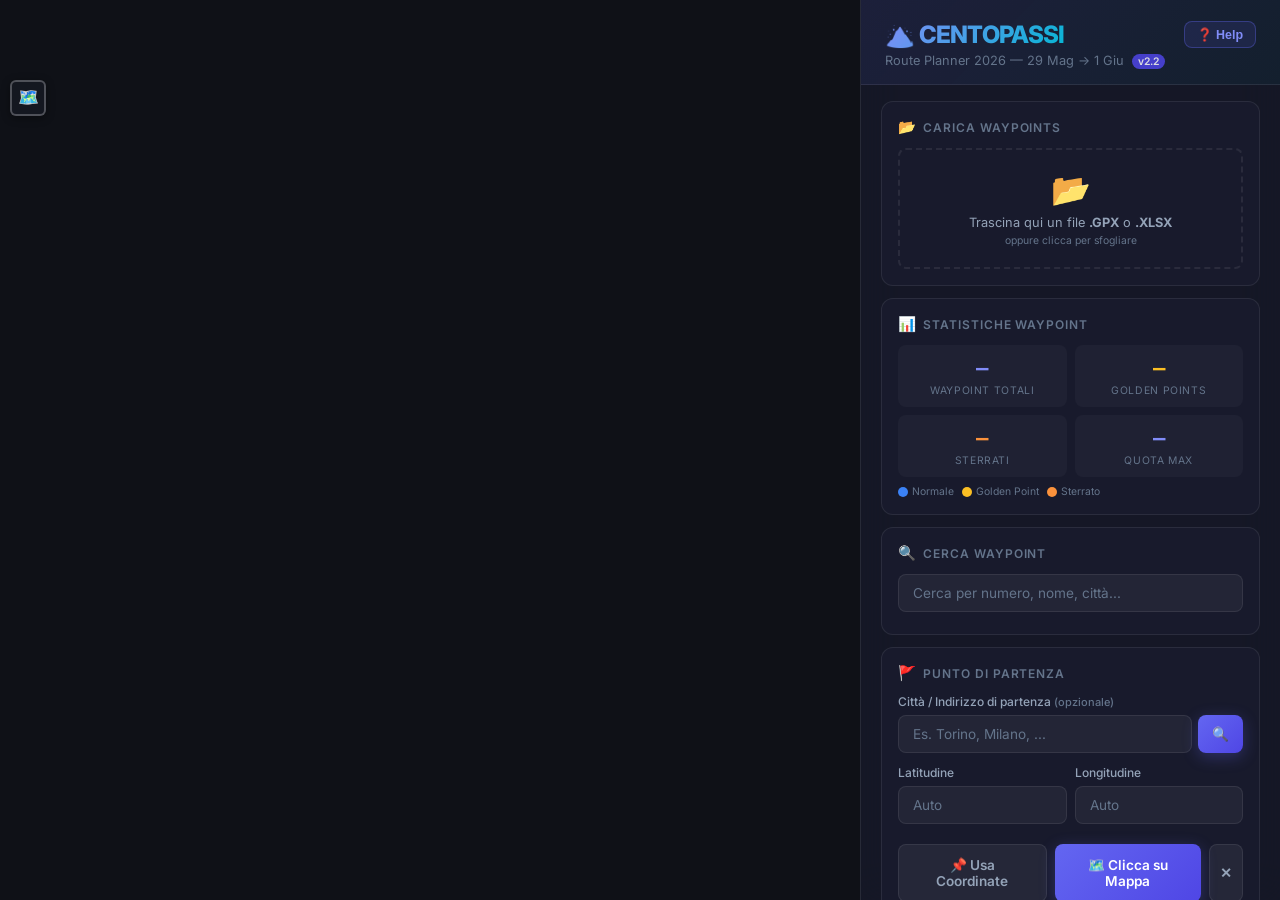
==== templates/index.html @ 0a592b8e "fix: blocco programma + giorni non accorciabili — v2.2 BUG CRITICO RISOLTO: - best_score inizializza" ====
<!DOCTYPE html>
<html lang="it">
<head>
    <meta charset="UTF-8">
    <meta name="viewport" content="width=device-width, initial-scale=1.0">
    <title>Centopassi 2026 — Route Planner</title>
    <meta name="description" content="Pianificatore intelligente di percorsi per la gara Centopassi 2026. Seleziona 100 waypoint ottimali su 4 giorni.">
    
    <!-- Leaflet CSS -->
    <link rel="stylesheet" href="/static/css/leaflet.css" />
    
    <!-- App CSS -->
    <link rel="stylesheet" href="/static/css/style.css?v=1.9">
    
    <!-- Favicon -->
    <link rel="icon" href="data:image/svg+xml,<svg xmlns='http://www.w3.org/2000/svg' viewBox='0 0 100 100'><text y='.9em' font-size='90'>🏔️</text></svg>">
</head>
<body>
    <div class="app-container">
        <!-- ═══ Map ═══ -->
        <div id="map">
            <div class="map-overlay" id="map-instruction" style="display:none;">
                <div class="instruction">
                    <div class="pulse-dot"></div>
                    <span class="inst-text">Clicca sulla mappa per posizionare il Traguardo</span>
                </div>
            </div>

            <!-- ── Basemap Switcher ── -->
            <div class="basemap-switcher" id="basemap-switcher">
                <button class="basemap-toggle" id="basemap-toggle-btn"
                        onclick="toggleBasemapPanel()" title="Cambia sfondo mappa">
                    🗺️
                </button>
                <div class="basemap-panel" id="basemap-panel" style="display:none;">
                    <div class="basemap-panel-title">Sfondo Mappa</div>
                    <div class="basemap-grid" id="basemap-grid">
                        <!-- Populated by JS -->
                    </div>
                </div>
            </div>
        </div>

        <!-- ═══ Sidebar ═══ -->
        <aside class="sidebar">
            <div class="sidebar-header">
                <div class="header-title-row">
                    <h1>🏔️ CENTOPASSI</h1>
                    <button class="btn-help" onclick="openHelp()" title="Guida e documentazione">
                        ❓ Help
                    </button>
                </div>
                <div class="subtitle">Route Planner 2026 — 29 Mag → 1 Giu <span class="version-badge">v2.2</span></div>
            </div>

            <div class="sidebar-content">
                <!-- File Upload Card -->
                <div class="card">
                    <div class="card-title"><span class="icon">📂</span> Carica Waypoints</div>
                    <div id="upload-zone" class="upload-zone" 
                         ondragover="event.preventDefault(); this.classList.add('dragover')" 
                         ondragleave="this.classList.remove('dragover')"
                         ondrop="handleFileDrop(event)"
                         onclick="document.getElementById('file-input').click()">
                        <input type="file" id="file-input" accept=".gpx,.xlsx,.xls" style="display:none" 
                               onchange="handleFileSelect(this.files[0])">
                        <div class="upload-icon">📂</div>
                        <div class="upload-text">Trascina qui un file <b>.GPX</b> o <b>.XLSX</b></div>
                        <div class="upload-hint">oppure clicca per sfogliare</div>
                    </div>
                    <div id="loaded-file-info" class="loaded-file-info" style="display:none;">
                        <span class="file-badge" id="file-badge">GPX</span>
                        <span id="loaded-filename">—</span>
                        <button class="btn btn-sm btn-secondary" onclick="document.getElementById('file-input').click()" 
                                style="margin-left:auto; width:auto; padding:4px 10px;">
                            🔄 Cambia
                        </button>
                    </div>
                </div>

                <!-- Stats Card -->
                <div class="card">
                    <div class="card-title"><span class="icon">📊</span> Statistiche Waypoint</div>
                    <div class="stats-grid">
                        <div class="stat-item">
                            <div class="stat-value" id="stat-total">—</div>
                            <div class="stat-label">Waypoint Totali</div>
                        </div>
                        <div class="stat-item">
                            <div class="stat-value gold" id="stat-gp">—</div>
                            <div class="stat-label">Golden Points</div>
                        </div>
                        <div class="stat-item">
                            <div class="stat-value unpaved" id="stat-unpaved">—</div>
                            <div class="stat-label">Sterrati</div>
                        </div>
                        <div class="stat-item">
                            <div class="stat-value" id="stat-elevation">—</div>
                            <div class="stat-label">Quota Max</div>
                        </div>
                    </div>
                    <div class="legend">
                        <div class="legend-item"><div class="legend-dot" style="background:#3b82f6"></div> Normale</div>
                        <div class="legend-item"><div class="legend-dot" style="background:#fbbf24"></div> Golden Point</div>
                        <div class="legend-item"><div class="legend-dot" style="background:#fb923c"></div> Sterrato</div>
                    </div>
                </div>

                <!-- Search Card -->
                <div class="card">
                    <div class="card-title"><span class="icon">🔍</span> Cerca Waypoint</div>
                    <div class="search-container">
                        <input type="text" id="wp-search" placeholder="Cerca per numero, nome, città..."
                               oninput="searchWaypoints(this.value)" autocomplete="off">
                        <button class="search-clear" id="search-clear" onclick="clearSearch()" style="display:none;">✕</button>
                    </div>
                    <div id="search-count" class="search-count" style="display:none;"></div>
                    <div id="search-results" class="search-results"></div>
                </div>
                <div class="card">
                    <div class="card-title"><span class="icon">🚩</span> Punto di Partenza</div>

                    <div class="input-group">
                        <label for="start-name">Città / Indirizzo di partenza <span style="color:var(--text-muted);font-size:11px;">(opzionale)</span></label>
                        <div style="display:flex;gap:6px;">
                            <input type="text" id="start-name" placeholder="Es. Torino, Milano, ..." style="flex:1"
                                   onkeydown="if(event.key==='Enter'){event.preventDefault();geocodeStart()}">
                            <button class="btn btn-primary" onclick="geocodeStart()" style="width:auto;padding:8px 14px;" title="Cerca indirizzo">🔍</button>
                        </div>
                        <div id="geocode-start-status" class="hint" style="margin-top:4px;display:none"></div>
                    </div>

                    <div class="input-row">
                        <div class="input-group">
                            <label for="start-lat">Latitudine</label>
                            <input type="number" id="start-lat" step="0.000001" placeholder="Auto">
                        </div>
                        <div class="input-group">
                            <label for="start-lon">Longitudine</label>
                            <input type="number" id="start-lon" step="0.000001" placeholder="Auto">
                        </div>
                    </div>

                    <div style="display:flex;gap:8px;margin-top:8px;">
                        <button class="btn btn-secondary" id="btn-set-start-coords" style="flex:1;" onclick="setStartFromInputs()">
                            📌 Usa Coordinate
                        </button>
                        <button class="btn btn-primary" id="btn-set-start" style="flex:1;" onclick="enableSetStart()">
                            🗺️ Clicca su Mappa
                        </button>
                        <button class="btn btn-secondary" id="btn-clear-start" style="width:auto;padding:8px 10px;" onclick="clearStart()" title="Rimuovi partenza personalizzata">✕</button>
                    </div>
                    <div class="hint" id="start-hint">
                        Se non specificato, il punto di partenza viene scelto automaticamente tra i waypoint (max 450 km dal traguardo, min 15 km dal 1° passo).
                    </div>
                </div>

                <div class="card">
                    <div class="card-title"><span class="icon">🏁</span> Punto di Arrivo (Traguardo)</div>
                    
                    <div class="input-group">
                        <label for="finish-name">Città / Indirizzo di arrivo</label>
                        <div style="display:flex;gap:6px;">
                            <input type="text" id="finish-name" placeholder="Es. Roma, Via Appia 10, ..." style="flex:1"
                                   onkeydown="if(event.key==='Enter'){event.preventDefault();geocodeFinish()}">
                            <button class="btn btn-primary" onclick="geocodeFinish()" style="width:auto;padding:8px 14px;" title="Cerca indirizzo">🔍</button>
                        </div>
                        <div id="geocode-status" class="hint" style="margin-top:4px;display:none"></div>
                    </div>
                    
                    <div class="input-row">
                        <div class="input-group">
                            <label for="finish-lat">Latitudine</label>
                            <input type="number" id="finish-lat" step="0.000001" placeholder="42.000000">
                        </div>
                        <div class="input-group">
                            <label for="finish-lon">Longitudine</label>
                            <input type="number" id="finish-lon" step="0.000001" placeholder="12.500000">
                        </div>
                    </div>

                    <div style="display:flex;gap:8px;margin-top:8px;">
                        <button class="btn btn-secondary" id="btn-set-coords" style="flex:1;">
                            📌 Usa Coordinate
                        </button>
                        <button class="btn btn-primary" id="btn-set-finish" style="flex:1;">
                            🗺️ Clicca su Mappa
                        </button>
                    </div>
                    <div class="hint">
                        Il punto di partenza verrà scelto automaticamente (max 450 km dal traguardo)
                    </div>
                </div>

                <!-- Optimization Card -->
                <div class="card">
                    <div class="card-title"><span class="icon">⚙️</span> Ottimizzazione</div>
                    
                    <div class="input-group">
                        <label>🔶 Gestione Sterrati</label>
                        <div class="toggle-group">
                            <button class="toggle-btn" data-unpaved="allow" onclick="setUnpavedMode('allow')">Includi tutti</button>
                            <button class="toggle-btn active" data-unpaved="limit" onclick="setUnpavedMode('limit')">Limita max</button>
                            <button class="toggle-btn" data-unpaved="exclude" onclick="setUnpavedMode('exclude')">Escludi tutti</button>
                        </div>
                    </div>
                    
                    <div class="input-group" id="max-unpaved-group">
                        <label for="max-unpaved">Numero massimo sterrati: <span id="max-unpaved-val">5</span></label>
                        <input type="range" id="max-unpaved" min="0" max="30" value="5" 
                               oninput="document.getElementById('max-unpaved-val').textContent = this.value"
                               style="accent-color: var(--unpaved-orange);">
                    </div>
                    
                    <div class="checkbox-group">
                        <input type="checkbox" id="use-osrm">
                        <label for="use-osrm">Usa routing OSRM reale (più lento, più preciso)</label>
                    </div>

                    <div class="checkbox-group">
                        <input type="checkbox" id="check-roads">
                        <label for="check-roads">🤖 Verifica chiusure stradali (Claude AI)</label>
                    </div>
                    
                    <button class="btn btn-primary" id="btn-optimize" disabled>
                        🚀 Calcola Percorso
                    </button>
                    
                    <div class="progress-container" id="progress-container">
                        <div class="progress-bar-bg" id="progress-bar-bg" data-percent="0%">
                            <div class="progress-bar-fill" id="progress-fill"></div>
                        </div>
                        <div class="progress-text" id="progress-text">Avvio...</div>
                        <div class="progress-elapsed" id="progress-elapsed"></div>
                    </div>
                </div>

                <!-- Results Section (hidden initially) -->
                <div id="results-section" style="display:none;">
                    
                    <!-- Score Card -->
                    <div class="card score-card">
                        <div class="card-title"><span class="icon">🏆</span> Punteggio Stimato</div>
                        <div class="score-total">
                            <div class="score-value" id="score-total">—</div>
                            <div class="score-label">Punti Totali</div>
                        </div>
                        <div class="score-breakdown">
                            <div class="score-row">
                                <span class="label">Punti Passo</span>
                                <span class="value" id="score-passes">—</span>
                            </div>
                            <div class="score-row">
                                <span class="label">Golden Points</span>
                                <span class="value" id="score-golden">—</span>
                            </div>
                            <div class="score-row">
                                <span class="label">Punti Quota</span>
                                <span class="value" id="score-elevation">—</span>
                            </div>
                            <div class="score-row">
                                <span class="label">Bonus 100° Passo</span>
                                <span class="value" id="score-bonus">—</span>
                            </div>
                        </div>
                    </div>

                    <!-- Road Warnings (populated by JS) -->
                    <div id="road-warnings-section" style="display:none;"></div>

                    <!-- Speed Compliance Panel -->
                    <div id="speed-compliance-section" style="display:none;">
                        <div class="card" id="speed-compliance-card">
                            <div class="card-title"><span class="icon">⚡</span> Verifica Velocità Media</div>
                            <div id="speed-compliance-body"></div>
                        </div>
                    </div>

                    <!-- Route Summary -->
                    <div class="card">
                        <div class="card-title"><span class="icon">🗺️</span> Riepilogo Percorso</div>
                        <div class="stats-grid">
                            <div class="stat-item">
                                <div class="stat-value success" id="result-total-km">—</div>
                                <div class="stat-label">KM Totali</div>
                            </div>
                            <div class="stat-item">
                                <div class="stat-value" id="result-total-wp">—</div>
                                <div class="stat-label">Waypoint</div>
                            </div>
                            <div class="stat-item">
                                <div class="stat-value gold" id="result-total-gp">—</div>
                                <div class="stat-label">Golden Points</div>
                            </div>
                            <div class="stat-item">
                                <div class="stat-value" id="result-total-elev">—</div>
                                <div class="stat-label">Dislivello +</div>
                            </div>
                        </div>
                    </div>

                    <!-- Day Details -->
                    <div class="card">
                        <div class="card-title"><span class="icon">📅</span> Dettaglio Giornaliero</div>
                        <div class="legend" style="margin-bottom:12px;">
                            <div class="legend-item"><div class="legend-line" style="background:#6366f1"></div> G1</div>
                            <div class="legend-item"><div class="legend-line" style="background:#06b6d4"></div> G2</div>
                            <div class="legend-item"><div class="legend-line" style="background:#f59e0b"></div> G3</div>
                            <div class="legend-item"><div class="legend-line" style="background:#ef4444"></div> G4</div>
                            <div class="legend-item"><div class="legend-line dashed"></div> Sterrato</div>
                        </div>
                        <div id="days-container"></div>
                    </div>

                    <!-- Export legacy -->
                    <button class="btn btn-success" id="btn-export" style="display:none;">
                        📥 Scarica GPX (file unico)
                    </button>
                </div>

                <!-- ═══ Road Routing Section ═══ -->
                <div id="routing-section" style="display:none;">
                    <div class="card routing-card">
                        <div class="card-title"><span class="icon">🛣️</span> Routing Stradale Professionale</div>

                        <!-- Quality indicator (before compute) -->
                        <div id="routing-quality-bar" class="routing-quality-wrap" style="display:none;">
                            <div class="routing-quality-label">
                                Qualità tracciato: <span id="routing-quality-pct">0</span>%
                                <span id="routing-quality-badge" class="routing-badge">stimato</span>
                            </div>
                            <div class="routing-progress-track">
                                <div class="routing-progress-fill" id="routing-quality-fill" style="width:0%"></div>
                            </div>
                            <div class="routing-meta" id="routing-meta"></div>
                        </div>

                        <!-- Action buttons -->
                        <div class="routing-actions">
                            <button class="btn btn-primary" id="btn-compute-routing"
                                    onclick="computeFullRouting()">
                                🛣️ Calcola Routing Reale
                            </button>
                            <label class="checkbox-row" style="margin-top:6px;">
                                <input type="checkbox" id="routing-claude-check">
                                <span>Verifica condizioni strade (Claude AI)</span>
                            </label>
                        </div>

                        <!-- Progress while computing -->
                        <div id="routing-progress-wrap" style="display:none;">
                            <div class="progress-container">
                                <div class="progress-bar" id="routing-progress-bar" style="width:0%"></div>
                            </div>
                            <div class="progress-message" id="routing-progress-msg">…</div>
                        </div>

                        <!-- Compliance report -->
                        <div id="routing-compliance" style="display:none;">
                            <div class="routing-compliance-title" id="routing-compliance-title"></div>
                            <div id="routing-violations-list"></div>
                        </div>

                        <!-- Road condition warnings -->
                        <div id="routing-road-warnings" style="display:none;"></div>
                    </div>
                </div><!-- /routing-section -->

                <!-- ═══ Route Editor Section ═══ -->
                <div id="editor-section" style="display:none;">

                    <!-- Day Tabs -->
                    <div class="card editor-card">
                        <div class="card-title"><span class="icon">🖊️</span> Editor Percorso Giornaliero</div>
                        <div class="hint" id="editor-hint">
                            Seleziona un giorno per modificarlo. Sulla mappa: <b>click verde</b> = aggiungi WP, <b>click colorato</b> = rimuovi WP dal giorno.
                        </div>

                        <!-- Day selector tabs -->
                        <div class="day-tabs" id="day-tabs">
                            <button class="day-tab" data-day="1" onclick="selectEditorDay(1)">G1</button>
                            <button class="day-tab" data-day="2" onclick="selectEditorDay(2)">G2</button>
                            <button class="day-tab" data-day="3" onclick="selectEditorDay(3)">G3</button>
                            <button class="day-tab" data-day="4" onclick="selectEditorDay(4)">G4</button>
                            <button class="day-tab day-tab-exit" onclick="exitEditorMode()">✕ Esci</button>
                        </div>

                        <!-- Current day info -->
                        <div id="editor-day-info" class="editor-day-info" style="display:none;">
                            <div class="editor-day-stats" id="editor-day-stats"></div>

                            <!-- AI Optimize button for active day -->
                            <div class="ai-opt-bar" id="ai-opt-bar">
                                <button class="btn btn-ai" id="btn-ai-optimize"
                                        onclick="aiOptimizeDay()">
                                    🤖 Ottimizza Giorno con AI
                                </button>
                                <!-- Progress + result inline -->
                                <div id="ai-opt-progress" style="display:none;" class="ai-opt-progress-wrap">
                                    <div class="ai-progress-track">
                                        <div class="ai-progress-fill" id="ai-progress-fill" style="width:0%"></div>
                                    </div>
                                    <div class="ai-progress-msg" id="ai-progress-msg">…</div>
                                </div>
                                <div id="ai-opt-result" class="ai-opt-result" style="display:none;"></div>
                            </div>

                            <div class="editor-wp-list" id="editor-wp-list"></div>
                        </div>

                        <!-- WP counter badge -->
                        <div class="editor-total" id="editor-total"></div>
                    </div>

                    <!-- Per-day export -->
                    <div class="card">
                        <div class="card-title"><span class="icon">📥</span> Scarica GPX per Giorno</div>
                        <div class="export-days-grid" id="export-days-grid">
                            <button class="btn btn-secondary export-day-btn" onclick="downloadDay(1)">📥 Giorno 1</button>
                            <button class="btn btn-secondary export-day-btn" onclick="downloadDay(2)">📥 Giorno 2</button>
                            <button class="btn btn-secondary export-day-btn" onclick="downloadDay(3)">📥 Giorno 3</button>
                            <button class="btn btn-secondary export-day-btn" onclick="downloadDay(4)">📥 Giorno 4</button>
                        </div>
                        <button class="btn btn-success" onclick="downloadAllDays()" style="margin-top:8px;">
                            📦 Scarica Tutti (4 file GPX separati)
                        </button>
                        <div class="hint" style="margin-top:6px;">
                            Ogni file GPX usa naming: <code>WP001 G1 05/100</code>
                        </div>
                    </div>

                </div><!-- /editor-section -->

            </div>
        </aside>

        <!-- Mobile sidebar toggle -->
        <button class="sidebar-toggle" id="sidebar-toggle">☰</button>
    </div>

    <!-- ═══════════════════════════════════════════════════════════
         HELP MODAL — Documentazione completa CentopassiWinner
         ═══════════════════════════════════════════════════════════ -->
    <div id="help-modal" class="help-modal" style="display:none;" onclick="closeHelpBackdrop(event)">
        <div class="help-dialog">

            <!-- Header -->
            <div class="help-header">
                <div class="help-header-left">
                    <span class="help-logo">🏔️</span>
                    <div>
                        <div class="help-title">CentopassiWinner</div>
                        <div class="help-version">Route Planner 2026 — Documentazione Completa</div>
                    </div>
                </div>
                <button class="help-close" onclick="closeHelp()" title="Chiudi (Esc)">✕</button>
            </div>

            <!-- Tab Navigation -->
            <div class="help-tabs">
                <button class="help-tab active" onclick="switchHelpTab('overview', this)">📌 Panoramica</button>
                <button class="help-tab" onclick="switchHelpTab('rules', this)">📋 Regole Gara</button>
                <button class="help-tab" onclick="switchHelpTab('usage', this)">🚀 Come si Usa</button>
                <button class="help-tab" onclick="switchHelpTab('routing', this)">🛣️ Routing</button>
                <button class="help-tab" onclick="switchHelpTab('ai', this)">🤖 AI Optimizer</button>
                <button class="help-tab" onclick="switchHelpTab('editor', this)">✏️ Editor</button>
                <button class="help-tab" onclick="switchHelpTab('gpx', this)">📥 Esportazione</button>
                <button class="help-tab" onclick="switchHelpTab('config', this)">⚙️ Configurazione</button>
            </div>

            <!-- Tab Content -->
            <div class="help-body">

                <!-- ── TAB: Panoramica ── -->
                <div id="htab-overview" class="help-section active">
                    <h2>Panoramica del Sistema</h2>
                    <p class="help-lead">
                        <strong>CentopassiWinner</strong> è un pianificatore intelligente di percorsi progettato
                        specificamente per la gara <strong>CENTOPASSI® 2026</strong> (29 maggio – 1 giugno 2026).
                        L'obiettivo della gara è attraversare esattamente <strong>100 passi di montagna</strong>
                        in auto nel minor tempo possibile, massimizzando il punteggio.
                    </p>

                    <div class="help-grid-2">
                        <div class="help-feature-card">
                            <div class="hfc-icon">📂</div>
                            <div class="hfc-title">Import Waypoints</div>
                            <div class="hfc-desc">Carica il file ufficiale GPX o XLSX con tutti i passi di montagna disponibili. Supporto drag &amp; drop.</div>
                        </div>
                        <div class="help-feature-card">
                            <div class="hfc-icon">🧠</div>
                            <div class="hfc-title">Ottimizzazione Automatica</div>
                            <div class="hfc-desc">Algoritmo greedy + 2-opt che seleziona i 100 WP ottimali e li distribuisce sui 4 giorni rispettando tutti i vincoli.</div>
                        </div>
                        <div class="help-feature-card">
                            <div class="hfc-icon">🛣️</div>
                            <div class="hfc-title">Routing Professionale</div>
                            <div class="hfc-desc">Calcolo percorsi su strade reali via OSRM (open source) o GraphHopper. Tracciato GPX completo che segue le strade.</div>
                        </div>
                        <div class="help-feature-card">
                            <div class="hfc-icon">🤖</div>
                            <div class="hfc-title">AI Day Optimizer</div>
                            <div class="hfc-desc">Claude AI (Anthropic) riordina i WP di ogni giorno per il percorso più efficiente, rispettando le strade vietate.</div>
                        </div>
                        <div class="help-feature-card">
                            <div class="hfc-icon">✏️</div>
                            <div class="hfc-title">Editor Interattivo</div>
                            <div class="hfc-desc">Clicca sulla mappa per aggiungere o rimuovere WP giorno per giorno. Modifica manuale in tempo reale.</div>
                        </div>
                        <div class="help-feature-card">
                            <div class="hfc-icon">📥</div>
                            <div class="hfc-title">Export GPX Multi-giorno</div>
                            <div class="hfc-desc">Scarica 4 file GPX separati (uno per giorno) o un unico ZIP. Naming convention con numero WP, giorno e posizione.</div>
                        </div>
                    </div>

                    <h3>Architettura Tecnica</h3>
                    <div class="help-table-wrap">
                        <table class="help-table">
                            <thead><tr><th>Componente</th><th>Tecnologia</th><th>Ruolo</th></tr></thead>
                            <tbody>
                                <tr><td>Backend</td><td>Python 3.10+ / Flask</td><td>Server API REST, ottimizzazione, routing</td></tr>
                                <tr><td>Frontend</td><td>Vanilla JS / Leaflet.js</td><td>Mappa interattiva, UI sidebar</td></tr>
                                <tr><td>Routing primario</td><td>OSRM (demo server)</td><td>Percorsi stradali reali, GPX completo</td></tr>
                                <tr><td>Routing alternativo</td><td>GraphHopper API</td><td>Avoid motorway+toll, 500 req/day free</td></tr>
                                <tr><td>AI Optimization</td><td>Claude Sonnet (Anthropic)</td><td>Riordino WP intelligente + road check</td></tr>
                                <tr><td>Dati mappa</td><td>OpenStreetMap + 8 tile layer</td><td>8 temi sfondo intercambiabili</td></tr>
                            </tbody>
                        </table>
                    </div>
                </div>

                <!-- ── TAB: Regole Gara ── -->
                <div id="htab-rules" class="help-section">
                    <h2>Regole Ufficiali CENTOPASSI® 2026</h2>
                    <p class="help-lead">Il programma implementa tutte le regole ufficiali del regolamento. Ecco i vincoli principali gestiti automaticamente.</p>

                    <h3>Finestre Temporali</h3>
                    <div class="help-table-wrap">
                        <table class="help-table">
                            <thead><tr><th>Giorno</th><th>Partenza</th><th>Stop serale</th><th>Ore guida</th><th>Max km (46 km/h, -90 min)</th></tr></thead>
                            <tbody>
                                <tr><td>G1 — 29 maggio</td><td>05:00</td><td>21:15</td><td>16.25h</td><td><strong>650 km</strong></td></tr>
                                <tr><td>G2 — 30 maggio</td><td>05:00</td><td>21:15</td><td>16.25h</td><td><strong>650 km</strong></td></tr>
                                <tr><td>G3 — 31 maggio</td><td>05:00</td><td>21:15</td><td>16.25h</td><td><strong>650 km</strong></td></tr>
                                <tr><td>G4 — 1 giugno</td><td>05:00</td><td>17:30</td><td>12.5h</td><td><strong>528 km</strong></td></tr>
                            </tbody>
                        </table>
                    </div>
                    <p class="help-note">⚙️ Formula: <code>(ore_guida − 1.5h_pause) × 46 km/h</code></p>

                    <h3>Punteggio</h3>
                    <div class="help-table-wrap">
                        <table class="help-table">
                            <thead><tr><th>Voce</th><th>Punti</th></tr></thead>
                            <tbody>
                                <tr><td>Passo regolare</td><td>5.000 pt</td></tr>
                                <tr><td>Golden Point (se raggiunti 100 passi)</td><td>15.000 pt</td></tr>
                                <tr><td>Golden Point (senza 100 passi)</td><td>5.000 pt</td></tr>
                                <tr><td>Quota altimetrica (salita + discesa)</td><td>1 pt/metro</td></tr>
                                <tr><td>Bonus 100° passo entro 50 km dal traguardo</td><td>100.000 pt</td></tr>
                                <tr><td>Penalità per km sotto 1600 totali</td><td>−100 pt/km</td></tr>
                                <tr><td>Penalità arrivo fuori 17:15–17:45</td><td>−100.000 pt</td></tr>
                            </tbody>
                        </table>
                    </div>

                    <h3>Vincoli Percorso</h3>
                    <ul class="help-list">
                        <li><strong>100 passi esatti</strong> — né di più, né di meno</li>
                        <li><strong>Totale ≥ 1600 km</strong> — distanza minima di percorrenza</li>
                        <li><strong>Partenza &gt;15 km</strong> dal primo passo (art. 6.2)</li>
                        <li><strong>Partenza ≤450 km</strong> (aria) dal traguardo (art. 6.2)</li>
                        <li><strong>Bonus 100°</strong>: il 100° passo deve essere entro 50 km dal traguardo</li>
                        <li><strong>Bridge inter-giorno</strong>: il 1° WP del giorno N+1 deve trovarsi a <strong>20–40 km su strada</strong> dall'ultimo WP del giorno N</li>
                    </ul>

                    <h3>Strade Vietate (Art. Regolamento)</h3>
                    <div class="help-alert help-alert-danger">
                        ⛔ <strong>Esclusione dalla classifica</strong> in caso di transito su:
                        Autostrade · Tangenziali · Scorrimenti veloci (SSV) · Strade di Grande Comunicazione (SGC) · Circonvallazioni · Ring road / Highway / Motorway
                    </div>
                    <p>Il programma verifica automaticamente la compliance tramite ispezione dei nomi strade OSRM e avvisa in caso di violazioni rilevate.</p>

                    <h3>Waypoint Opzionali</h3>
                    <p>Dopo l'ottimizzazione vengono selezionati <strong>10 WP di riserva</strong> distribuiti proporzionalmente:
                    più opzioni verso gli ultimi giorni (formula triangolare: G1=1, G2=2, G3=3, G4=4).</p>
                </div>

                <!-- ── TAB: Come si Usa ── -->
                <div id="htab-usage" class="help-section">
                    <h2>Guida all'Uso — Passo per Passo</h2>

                    <div class="help-step">
                        <div class="help-step-num">1</div>
                        <div class="help-step-body">
                            <div class="help-step-title">Carica i Waypoints</div>
                            <p>Clicca sulla zona "📂 Carica Waypoints" oppure trascina il file. Formati supportati:</p>
                            <ul class="help-list">
                                <li><strong>GPX</strong> — File ufficiale CENTOPASSI (es. <code>Generale 2026.GPX</code>)</li>
                                <li><strong>XLSX / XLS</strong> — Foglio Excel con colonne: nome, latitudine, longitudine, quota, tipo</li>
                            </ul>
                            <p>Dopo il caricamento, tutti i passi vengono visualizzati sulla mappa come marker colorati.</p>
                        </div>
                    </div>

                    <div class="help-step">
                        <div class="help-step-num">2</div>
                        <div class="help-step-body">
                            <div class="help-step-title">Posiziona il Traguardo</div>
                            <p>Clicca il bottone <strong>"📍 Posiziona Traguardo"</strong>, poi clicca sulla mappa nel punto di arrivo (es. piazza della città di arrivo). Il traguardo è necessario per il calcolo del bonus 100° passo.</p>
                        </div>
                    </div>

                    <div class="help-step">
                        <div class="help-step-num">3</div>
                        <div class="help-step-body">
                            <div class="help-step-title">Avvia l'Ottimizzazione</div>
                            <p>Clicca <strong>"🚀 Ottimizza Percorso"</strong>. L'algoritmo:</p>
                            <ul class="help-list">
                                <li>Seleziona i 100 WP con il punteggio migliore (quota, GP, distanza)</li>
                                <li>Li distribuisce sui 4 giorni rispettando km massimi e bridge 20–40 km</li>
                                <li>Applica nearest-neighbor + 2-opt per minimizzare la distanza totale</li>
                                <li>Sceglie 10 WP opzionali come riserva</li>
                            </ul>
                            <p>L'operazione dura 10–60 secondi in base al numero di waypoint.</p>
                        </div>
                    </div>

                    <div class="help-step">
                        <div class="help-step-num">4</div>
                        <div class="help-step-body">
                            <div class="help-step-title">Calcola il Routing Stradale</div>
                            <p>Nella sezione <strong>"🛣️ Routing Stradale"</strong> clicca <strong>"Calcola Percorsi Reali"</strong>. Il sistema interroga OSRM per ogni segmento WP→WP e costruisce il tracciato GPX che segue le strade reali. Questo passaggio può richiedere 2–10 minuti in base al numero di segmenti.</p>
                        </div>
                    </div>

                    <div class="help-step">
                        <div class="help-step-num">5</div>
                        <div class="help-step-body">
                            <div class="help-step-title">Ottimizza con AI (opzionale)</div>
                            <p>Nell'editor, seleziona un giorno e clicca <strong>"🤖 Ottimizza Giorno con AI"</strong>. Claude AI analizza i WP del giorno e suggerisce l'ordine ottimale evitando backtracking e strade vietate.</p>
                        </div>
                    </div>

                    <div class="help-step">
                        <div class="help-step-num">6</div>
                        <div class="help-step-body">
                            <div class="help-step-title">Modifica Manualmente (Editor)</div>
                            <p>Nella sezione <strong>"✏️ Editor Percorso"</strong>: seleziona un giorno → clicca WP verdi sulla mappa per aggiungerli → clicca WP colorati per rimuoverli. Le statistiche si aggiornano in tempo reale.</p>
                        </div>
                    </div>

                    <div class="help-step">
                        <div class="help-step-num">7</div>
                        <div class="help-step-body">
                            <div class="help-step-title">Esporta i file GPX</div>
                            <p>Clicca <strong>"📥 Scarica GPX Giorno N"</strong> per il singolo giorno oppure <strong>"📦 Scarica Tutti"</strong> per ottenere uno ZIP con 4 file GPX separati. I file sono compatibili con Garmin, Wahoo, komoot, Wikiloc.</p>
                        </div>
                    </div>

                    <h3>Sfondo Mappa</h3>
                    <p>Clicca il bottone <strong>🗺️</strong> in alto a sinistra sulla mappa per scegliere tra 8 temi: Standard, Satellite, Terreno, OpenTopoMap, Cicloviario, Scuro, Nautical, Acquarello.</p>
                </div>

                <!-- ── TAB: Routing ── -->
                <div id="htab-routing" class="help-section">
                    <h2>Routing Stradale Professionale</h2>
                    <p class="help-lead">Il sistema usa routing reale su strade (non linea retta) per produrre tracciati GPX accurati e verificare la compliance con le regole di gara.</p>

                    <h3>Provider Chain</h3>
                    <div class="help-table-wrap">
                        <table class="help-table">
                            <thead><tr><th>Priorità</th><th>Provider</th><th>Vantaggi</th><th>Limite</th></tr></thead>
                            <tbody>
                                <tr>
                                    <td><span class="help-badge help-badge-green">1°</span></td>
                                    <td><strong>GraphHopper API</strong></td>
                                    <td>Avoid motorway+toll nativi, nomi strade italiani precisi</td>
                                    <td>Richiede API key, 500 req/giorno (piano free)</td>
                                </tr>
                                <tr>
                                    <td><span class="help-badge help-badge-blue">2°</span></td>
                                    <td><strong>OSRM</strong> (demo server)</td>
                                    <td>Open source, gratuito, geometria <code>overview=full</code></td>
                                    <td>No exclude nativo, compliance post-hoc</td>
                                </tr>
                                <tr>
                                    <td><span class="help-badge help-badge-gray">3°</span></td>
                                    <td><strong>Haversine</strong> (fallback)</td>
                                    <td>Sempre disponibile, istantaneo</td>
                                    <td>Linea retta ×1.35, nessun GPX reale</td>
                                </tr>
                            </tbody>
                        </table>
                    </div>

                    <h3>Compliance Strade Vietate</h3>
                    <p>OSRM non supporta il parametro <code>exclude=motorway</code> sul server demo. Il sistema usa invece <strong>ispezione post-hoc</strong>:</p>
                    <ul class="help-list">
                        <li>OSRM restituisce i nomi di ogni strada nel percorso (<code>steps=true</code>)</li>
                        <li>Il sistema confronta ogni nome con la lista <code>FORBIDDEN_ROAD_KEYWORDS</code></li>
                        <li>Se trova violazioni, tenta un rerouting alternativo con waypoint intermedio</li>
                        <li>Le violazioni residue vengono segnalate nel pannello compliance</li>
                    </ul>

                    <h3>Parametri OSRM Usati</h3>
                    <div class="help-code">
GET /route/v1/car/{lon1},{lat1};{lon2},{lat2}
?overview=full       ← geometria completa (non semplificata)
&geometries=geojson  ← formato coordinate
&steps=true          ← nomi strade per compliance check
&annotations=false   ← disabilita dati extra inutili</div>

                    <h3>Cache Automatica</h3>
                    <p>Ogni percorso calcolato viene salvato in <code>route_cache.json</code>. Al successivo avvio il server ricarica la cache, evitando chiamate API ridondanti. La cache viene salvata ogni 50 nuove richieste.</p>

                    <h3>Qualità Routing</h3>
                    <p>Dopo il calcolo, la barra di qualità mostra:</p>
                    <ul class="help-list">
                        <li><strong>% segmenti con routing reale</strong> (verde &gt;80%, arancione 50–80%, rosso &lt;50%)</li>
                        <li><strong>Punti GPX totali</strong> — un buon routing ha &gt;10.000 trkpt per giorno</li>
                        <li><strong>Violazioni strade</strong> — lista delle strade potenzialmente vietate rilevate</li>
                    </ul>
                </div>

                <!-- ── TAB: AI Optimizer ── -->
                <div id="htab-ai" class="help-section">
                    <h2>AI Day Optimizer — Claude AI</h2>
                    <p class="help-lead">L'ottimizzatore AI usa <strong>Claude Sonnet</strong> (Anthropic) per trovare l'ordine ideale dei waypoint di ogni singolo giorno, considerando tutti i vincoli della gara.</p>

                    <h3>Come Funziona</h3>
                    <ol class="help-list">
                        <li>Estrae la lista dei WP del giorno con coordinate, quota e tipo (GP, sterrato)</li>
                        <li>Calcola la matrice delle distanze haversine tra tutti i WP</li>
                        <li>Invia il tutto a Claude con le regole complete della gara</li>
                        <li>Claude restituisce un JSON con l'ordine ottimale e la motivazione</li>
                        <li>Il risultato viene raffinato con l'algoritmo <strong>2-opt</strong> locale</li>
                        <li>Il vincolo <em>bridge</em> viene applicato forzatamente sull'ordine finale</li>
                    </ol>

                    <h3>Vincoli Comunicati all'AI</h3>
                    <ul class="help-list">
                        <li>Finestra temporale giornaliera e km massimi</li>
                        <li>Vincolo bridge 20–40 km dal giorno precedente</li>
                        <li><strong>Strade vietate</strong>: autostrade, tangenziali, SSV, SGC, circonvallazioni</li>
                        <li>Preferenza per strade secondarie (SP, SS, strade comunali)</li>
                        <li>Strategia altimetrica (salite al mattino, discese la sera)</li>
                        <li>Priorità ai Golden Point (3× punti) e gestione sterrati</li>
                    </ul>

                    <h3>Fallback Automatico</h3>
                    <p>Se Claude non è disponibile (API key mancante o errore di rete), il sistema usa automaticamente <strong>Greedy Nearest-Neighbor + 2-opt</strong> come algoritmo di fallback — comunque molto efficiente.</p>

                    <h3>Output del Risultato</h3>
                    <div class="help-table-wrap">
                        <table class="help-table">
                            <thead><tr><th>Campo</th><th>Descrizione</th></tr></thead>
                            <tbody>
                                <tr><td><code>method</code></td><td><em>claude+2opt</em> / <em>2opt</em> / <em>unchanged</em></td></tr>
                                <tr><td><code>before.km</code></td><td>Distanza stimata prima dell'ottimizzazione</td></tr>
                                <tr><td><code>after.km</code></td><td>Distanza stimata dopo</td></tr>
                                <tr><td><code>improvement_km</code></td><td>km risparmiati (positivo = miglioramento)</td></tr>
                                <tr><td><code>improvement_pct</code></td><td>Percentuale di miglioramento</td></tr>
                                <tr><td><code>reasoning</code></td><td>Spiegazione in italiano della logica AI</td></tr>
                            </tbody>
                        </table>
                    </div>

                    <div class="help-alert help-alert-info">
                        💡 <strong>Suggerimento</strong>: Usa l'AI Optimizer <em>dopo</em> il routing stradale per ottenere sia l'ordine ottimale che il tracciato GPX corretto.
                    </div>
                </div>

                <!-- ── TAB: Editor ── -->
                <div id="htab-editor" class="help-section">
                    <h2>Editor Interattivo del Percorso</h2>
                    <p class="help-lead">L'editor permette di modificare manualmente il percorso giorno per giorno direttamente sulla mappa, dopo l'ottimizzazione automatica.</p>

                    <h3>Accesso all'Editor</h3>
                    <p>Dopo l'ottimizzazione, scorrere nella sidebar fino alla sezione <strong>"✏️ Editor Percorso"</strong>. Selezionare il giorno con i tab G1–G4.</p>

                    <h3>Aggiungere un Waypoint</h3>
                    <ul class="help-list">
                        <li>I WP non ancora assegnati appaiono sulla mappa come <strong>cerchi verdi semitrasparenti</strong></li>
                        <li>Cliccare su un WP verde → popup con bottone <strong>"+ Aggiungi al Giorno N"</strong></li>
                        <li>Il WP viene inserito nella posizione ottimale nella sequenza del giorno</li>
                        <li>Le statistiche (km, ore) si aggiornano immediatamente</li>
                    </ul>

                    <h3>Rimuovere un Waypoint</h3>
                    <ul class="help-list">
                        <li>I WP del giorno selezionato appaiono come <strong>cerchi colorati grandi</strong> con numero di sequenza</li>
                        <li>Cliccare su un WP nel percorso → popup con bottone <strong>"✕ Rimuovi dal Giorno N"</strong></li>
                        <li>Il WP rimosso torna disponibile (cerchio verde) per altri giorni</li>
                    </ul>

                    <h3>Colori per Giorno</h3>
                    <div class="help-day-colors">
                        <span class="hdc g1">G1 — Viola</span>
                        <span class="hdc g2">G2 — Ciano</span>
                        <span class="hdc g3">G3 — Arancio</span>
                        <span class="hdc g4">G4 — Rosso</span>
                        <span class="hdc gp">GP — Oro ⭐</span>
                        <span class="hdc unp">Sterrato 🟠</span>
                    </div>

                    <h3>Inserimento Ottimale</h3>
                    <p>Quando si aggiunge un WP, il sistema usa l'algoritmo <strong>"cheapest insertion"</strong>: trova la posizione nella sequenza esistente che minimizza l'aumento di distanza, evitando backtracking.</p>

                    <h3>Waypoint Opzionali</h3>
                    <p>I 10 WP opzionali (riserve) sono già distribuiti per giorno nella sidebar dell'editor. Possono essere aggiunti al percorso con un click se serve sostituire un WP problematico.</p>
                </div>

                <!-- ── TAB: Esportazione GPX ── -->
                <div id="htab-gpx" class="help-section">
                    <h2>Esportazione GPX</h2>
                    <p class="help-lead">I file GPX prodotti sono nel formato standard GPX 1.1 e contengono sia i waypoint che il tracciato completo su strade reali.</p>

                    <h3>Naming Convention Waypoint</h3>
                    <div class="help-code">Esempio: WP042 G2 07/25
         │     │   │  └── Totale WP nel giorno
         │     │   └───── Posizione nel giorno (07°)
         │     └───────── Giorno di gara (Giorno 2)
         └─────────────── Numero WP ufficiale (042)</div>

                    <h3>Naming File GPX</h3>
                    <div class="help-code">centopassi_2026_G1.gpx   ← Giorno 1
centopassi_2026_G2.gpx   ← Giorno 2
centopassi_2026_G3.gpx   ← Giorno 3
centopassi_2026_G4.gpx   ← Giorno 4
centopassi_2026_tutti.zip ← ZIP con i 4 file separati</div>

                    <h3>Contenuto di ogni file GPX</h3>
                    <ul class="help-list">
                        <li><strong>&lt;wpt&gt;</strong> — Ogni waypoint con nome, descrizione, coordinate, quota</li>
                        <li><strong>&lt;trk&gt;</strong> — Traccia completa su strade reali (se routing calcolato) o linea retta</li>
                        <li><strong>&lt;trkseg&gt;</strong> — Un segmento per ogni tappa WP→WP</li>
                        <li>Migliaia di <strong>&lt;trkpt&gt;</strong> che seguono esattamente le strade</li>
                    </ul>

                    <h3>Compatibilità</h3>
                    <div class="help-table-wrap">
                        <table class="help-table">
                            <thead><tr><th>Dispositivo/App</th><th>Compatibilità</th></tr></thead>
                            <tbody>
                                <tr><td>Garmin (Edge, eTrex, Drive)</td><td>✅ Completa</td></tr>
                                <tr><td>Wahoo ELEMNT</td><td>✅ Completa</td></tr>
                                <tr><td>komoot</td><td>✅ Importazione percorso</td></tr>
                                <tr><td>Wikiloc</td><td>✅ Importazione traccia</td></tr>
                                <tr><td>Google Maps</td><td>⚠️ Solo punti, non traccia</td></tr>
                                <tr><td>OsmAnd</td><td>✅ Completa</td></tr>
                                <tr><td>QGIS / GIS</td><td>✅ Completa</td></tr>
                            </tbody>
                        </table>
                    </div>

                    <h3>Descrizione Waypoint nel GPX</h3>
                    <div class="help-code">&lt;name&gt;WP042 G2 07/25&lt;/name&gt;
&lt;desc&gt;Giorno 2 | Posizione 07/25 | Totale gara 42/100&lt;/desc&gt;</div>
                </div>

                <!-- ── TAB: Configurazione ── -->
                <div id="htab-config" class="help-section">
                    <h2>Configurazione e Setup</h2>

                    <h3>Requisiti di Sistema</h3>
                    <ul class="help-list">
                        <li>Python 3.10 o superiore</li>
                        <li>Connessione internet (per OSRM, Claude API)</li>
                        <li>Browser moderno (Chrome, Firefox, Edge, Safari)</li>
                    </ul>

                    <h3>Installazione Dipendenze</h3>
                    <div class="help-code">pip install -r requirements.txt

# Dipendenze principali:
# flask>=3.0
# requests>=2.31
# anthropic>=0.39
# python-dotenv>=1.0
# openpyxl>=3.1</div>

                    <h3>File .env — API Keys</h3>
                    <p>Crea un file <code>.env</code> nella directory del progetto:</p>
                    <div class="help-code"># Obbligatoria per AI Optimizer e Road Check
ANTHROPIC_API_KEY=sk-ant-api03-...

# Opzionale: GraphHopper (500 req/giorno gratuiti)
# Ottieni la key su: https://www.graphhopper.com/
GRAPHHOPPER_API_KEY=your-key-here</div>

                    <h3>Avvio del Server</h3>
                    <div class="help-code">cd CentoPassiWinner
python app.py
# → Server avviato su http://localhost:5000</div>

                    <h3>Parametri Configurabili (config.py)</h3>
                    <div class="help-table-wrap">
                        <table class="help-table">
                            <thead><tr><th>Parametro</th><th>Default</th><th>Descrizione</th></tr></thead>
                            <tbody>
                                <tr><td><code>AVERAGE_SPEED_KMH</code></td><td>46</td><td>Velocità media su strade di montagna</td></tr>
                                <tr><td><code>BREAK_TIME_HOURS</code></td><td>1.5</td><td>Pause totali giornaliere (ore)</td></tr>
                                <tr><td><code>BRIDGE_MIN_KM</code></td><td>20</td><td>Distanza minima bridge inter-giorno (km)</td></tr>
                                <tr><td><code>BRIDGE_MAX_KM</code></td><td>40</td><td>Distanza massima bridge inter-giorno (km)</td></tr>
                                <tr><td><code>NUM_ALTERNATIVES</code></td><td>10</td><td>WP opzionali di riserva</td></tr>
                                <tr><td><code>OSRM_RATE_LIMIT_SEC</code></td><td>1.1</td><td>Intervallo tra richieste OSRM (s)</td></tr>
                                <tr><td><code>HAVERSINE_ROAD_FACTOR</code></td><td>1.35</td><td>Moltiplicatore haversine → strada</td></tr>
                            </tbody>
                        </table>
                    </div>

                    <h3>File Principali</h3>
                    <div class="help-table-wrap">
                        <table class="help-table">
                            <thead><tr><th>File</th><th>Ruolo</th></tr></thead>
                            <tbody>
                                <tr><td><code>app.py</code></td><td>Server Flask, endpoint API REST</td></tr>
                                <tr><td><code>config.py</code></td><td>Parametri e regole della gara</td></tr>
                                <tr><td><code>route_optimizer.py</code></td><td>Algoritmo ottimizzazione + export GPX</td></tr>
                                <tr><td><code>routing_service.py</code></td><td>Client OSRM + GraphHopper</td></tr>
                                <tr><td><code>road_routing.py</code></td><td>Calcolo routing completo (async)</td></tr>
                                <tr><td><code>ai_day_optimizer.py</code></td><td>Integrazione Claude AI</td></tr>
                                <tr><td><code>road_intelligence.py</code></td><td>Check chiusure strade via AI</td></tr>
                                <tr><td><code>models.py</code></td><td>Dataclass: Waypoint, Route, Segment</td></tr>
                                <tr><td><code>gpx_parser.py</code></td><td>Parser file GPX</td></tr>
                                <tr><td><code>xlsx_parser.py</code></td><td>Parser file Excel</td></tr>
                                <tr><td><code>route_cache.json</code></td><td>Cache percorsi OSRM (auto-generato)</td></tr>
                            </tbody>
                        </table>
                    </div>

                    <h3>Endpoint API</h3>
                    <div class="help-table-wrap">
                        <table class="help-table">
                            <thead><tr><th>Metodo</th><th>Endpoint</th><th>Descrizione</th></tr></thead>
                            <tbody>
                                <tr><td>GET</td><td><code>/api/waypoints</code></td><td>Lista waypoints caricati</td></tr>
                                <tr><td>POST</td><td><code>/api/upload</code></td><td>Carica file GPX/XLSX</td></tr>
                                <tr><td>POST</td><td><code>/api/optimize</code></td><td>Avvia ottimizzazione percorso</td></tr>
                                <tr><td>GET</td><td><code>/api/optimize/status</code></td><td>Stato ottimizzazione (polling)</td></tr>
                                <tr><td>GET</td><td><code>/api/route/edit/state</code></td><td>Stato editor: WP per giorno</td></tr>
                                <tr><td>POST</td><td><code>/api/route/edit/day/&lt;n&gt;/add</code></td><td>Aggiungi WP al giorno N</td></tr>
                                <tr><td>POST</td><td><code>/api/route/edit/day/&lt;n&gt;/remove</code></td><td>Rimuovi WP dal giorno N</td></tr>
                                <tr><td>POST</td><td><code>/api/route/full-routing</code></td><td>Avvia calcolo routing reale</td></tr>
                                <tr><td>GET</td><td><code>/api/route/routing-status</code></td><td>Stato routing (polling)</td></tr>
                                <tr><td>GET</td><td><code>/api/route/routing-stats</code></td><td>Statistiche qualità routing</td></tr>
                                <tr><td>POST</td><td><code>/api/route/ai-optimize/day/&lt;n&gt;</code></td><td>Ottimizzazione AI giorno N</td></tr>
                                <tr><td>GET</td><td><code>/api/route/ai-optimize/status</code></td><td>Stato ottimizzazione AI</td></tr>
                                <tr><td>GET</td><td><code>/api/export/day/&lt;n&gt;</code></td><td>Scarica GPX giorno N</td></tr>
                                <tr><td>GET</td><td><code>/api/export/all</code></td><td>Scarica ZIP tutti i giorni</td></tr>
                            </tbody>
                        </table>
                    </div>
                </div>

            </div><!-- /help-body -->

            <!-- Footer -->
            <div class="help-footer">
                <span>CentopassiWinner v2.0 — <a href="https://github.com/glctesta/CentoPassiWinner" target="_blank" rel="noopener">GitHub</a></span>
                <span>Basato sulle regole ufficiali <strong>CENTOPASSI® 2026</strong></span>
                <button class="btn btn-sm" onclick="closeHelp()">Chiudi</button>
            </div>

        </div><!-- /help-dialog -->
    </div><!-- /help-modal -->

    <!-- Leaflet JS -->
    <script src="/static/js/leaflet.js"></script>

    <!-- App JS -->
    <script src="/static/js/app.js?v=1.9"></script>
</body>
</html>
---- static/css/leaflet.css ----
/* required styles */

.leaflet-pane,
.leaflet-tile,
.leaflet-marker-icon,
.leaflet-marker-shadow,
.leaflet-tile-container,
.leaflet-pane > svg,
.leaflet-pane > canvas,
.leaflet-zoom-box,
.leaflet-image-layer,
.leaflet-layer {
	position: absolute;
	left: 0;
	top: 0;
	}
.leaflet-container {
	overflow: hidden;
	}
.leaflet-tile,
.leaflet-marker-icon,
.leaflet-marker-shadow {
	-webkit-user-select: none;
	   -moz-user-select: none;
	        user-select: none;
	  -webkit-user-drag: none;
	}
/* Prevents IE11 from highlighting tiles in blue */
.leaflet-tile::selection {
	background: transparent;
}
/* Safari renders non-retina tile on retina better with this, but Chrome is worse */
.leaflet-safari .leaflet-tile {
	image-rendering: -webkit-optimize-contrast;
	}
/* hack that prevents hw layers "stretching" when loading new tiles */
.leaflet-safari .leaflet-tile-container {
	width: 1600px;
	height: 1600px;
	-webkit-transform-origin: 0 0;
	}
.leaflet-marker-icon,
.leaflet-marker-shadow {
	display: block;
	}
/* .leaflet-container svg: reset svg max-width decleration shipped in Joomla! (joomla.org) 3.x */
/* .leaflet-container img: map is broken in FF if you have max-width: 100% on tiles */
.leaflet-container .leaflet-overlay-pane svg {
	max-width: none !important;
	max-height: none !important;
	}
.leaflet-container .leaflet-marker-pane img,
.leaflet-container .leaflet-shadow-pane img,
.leaflet-container .leaflet-tile-pane img,
.leaflet-container img.leaflet-image-layer,
.leaflet-container .leaflet-tile {
	max-width: none !important;
	max-height: none !important;
	width: auto;
	padding: 0;
	}

.leaflet-container img.leaflet-tile {
	/* See: https://bugs.chromium.org/p/chromium/issues/detail?id=600120 */
	mix-blend-mode: plus-lighter;
}

.leaflet-container.leaflet-touch-zoom {
	-ms-touch-action: pan-x pan-y;
	touch-action: pan-x pan-y;
	}
.leaflet-container.leaflet-touch-drag {
	-ms-touch-action: pinch-zoom;
	/* Fallback for FF which doesn't support pinch-zoom */
	touch-action: none;
	touch-action: pinch-zoom;
}
.leaflet-container.leaflet-touch-drag.leaflet-touch-zoom {
	-ms-touch-action: none;
	touch-action: none;
}
.leaflet-container {
	-webkit-tap-highlight-color: transparent;
}
.leaflet-container a {
	-webkit-tap-highlight-color: rgba(51, 181, 229, 0.4);
}
.leaflet-tile {
	filter: inherit;
	visibility: hidden;
	}
.leaflet-tile-loaded {
	visibility: inherit;
	}
.leaflet-zoom-box {
	width: 0;
	height: 0;
	-moz-box-sizing: border-box;
	     box-sizing: border-box;
	z-index: 800;
	}
/* workaround for https://bugzilla.mozilla.org/show_bug.cgi?id=888319 */
.leaflet-overlay-pane svg {
	-moz-user-select: none;
	}

.leaflet-pane         { z-index: 400; }

.leaflet-tile-pane    { z-index: 200; }
.leaflet-overlay-pane { z-index: 400; }
.leaflet-shadow-pane  { z-index: 500; }
.leaflet-marker-pane  { z-index: 600; }
.leaflet-tooltip-pane   { z-index: 650; }
.leaflet-popup-pane   { z-index: 700; }

.leaflet-map-pane canvas { z-index: 100; }
.leaflet-map-pane svg    { z-index: 200; }

.leaflet-vml-shape {
	width: 1px;
	height: 1px;
	}
.lvml {
	behavior: url(#default#VML);
	display: inline-block;
	position: absolute;
	}


/* control positioning */

.leaflet-control {
	position: relative;
	z-index: 800;
	pointer-events: visiblePainted; /* IE 9-10 doesn't have auto */
	pointer-events: auto;
	}
.leaflet-top,
.leaflet-bottom {
	position: absolute;
	z-index: 1000;
	pointer-events: none;
	}
.leaflet-top {
	top: 0;
	}
.leaflet-right {
	right: 0;
	}
.leaflet-bottom {
	bottom: 0;
	}
.leaflet-left {
	left: 0;
	}
.leaflet-control {
	float: left;
	clear: both;
	}
.leaflet-right .leaflet-control {
	float: right;
	}
.leaflet-top .leaflet-control {
	margin-top: 10px;
	}
.leaflet-bottom .leaflet-control {
	margin-bottom: 10px;
	}
.leaflet-left .leaflet-control {
	margin-left: 10px;
	}
.leaflet-right .leaflet-control {
	margin-right: 10px;
	}


/* zoom and fade animations */

.leaflet-fade-anim .leaflet-popup {
	opacity: 0;
	-webkit-transition: opacity 0.2s linear;
	   -moz-transition: opacity 0.2s linear;
	        transition: opacity 0.2s linear;
	}
.leaflet-fade-anim .leaflet-map-pane .leaflet-popup {
	opacity: 1;
	}
.leaflet-zoom-animated {
	-webkit-transform-origin: 0 0;
	    -ms-transform-origin: 0 0;
	        transform-origin: 0 0;
	}
svg.leaflet-zoom-animated {
	will-change: transform;
}

.leaflet-zoom-anim .leaflet-zoom-animated {
	-webkit-transition: -webkit-transform 0.25s cubic-bezier(0,0,0.25,1);
	   -moz-transition:    -moz-transform 0.25s cubic-bezier(0,0,0.25,1);
	        transition:         transform 0.25s cubic-bezier(0,0,0.25,1);
	}
.leaflet-zoom-anim .leaflet-tile,
.leaflet-pan-anim .leaflet-tile {
	-webkit-transition: none;
	   -moz-transition: none;
	        transition: none;
	}

.leaflet-zoom-anim .leaflet-zoom-hide {
	visibility: hidden;
	}


/* cursors */

.leaflet-interactive {
	cursor: pointer;
	}
.leaflet-grab {
	cursor: -webkit-grab;
	cursor:    -moz-grab;
	cursor:         grab;
	}
.leaflet-crosshair,
.leaflet-crosshair .leaflet-interactive {
	cursor: crosshair;
	}
.leaflet-popup-pane,
.leaflet-control {
	cursor: auto;
	}
.leaflet-dragging .leaflet-grab,
.leaflet-dragging .leaflet-grab .leaflet-interactive,
.leaflet-dragging .leaflet-marker-draggable {
	cursor: move;
	cursor: -webkit-grabbing;
	cursor:    -moz-grabbing;
	cursor:         grabbing;
	}

/* marker & overlays interactivity */
.leaflet-marker-icon,
.leaflet-marker-shadow,
.leaflet-image-layer,
.leaflet-pane > svg path,
.leaflet-tile-container {
	pointer-events: none;
	}

.leaflet-marker-icon.leaflet-interactive,
.leaflet-image-layer.leaflet-interactive,
.leaflet-pane > svg path.leaflet-interactive,
svg.leaflet-image-layer.leaflet-interactive path {
	pointer-events: visiblePainted; /* IE 9-10 doesn't have auto */
	pointer-events: auto;
	}

/* visual tweaks */

.leaflet-container {
	background: #ddd;
	outline-offset: 1px;
	}
.leaflet-container a {
	color: #0078A8;
	}
.leaflet-zoom-box {
	border: 2px dotted #38f;
	background: rgba(255,255,255,0.5);
	}


/* general typography */
.leaflet-container {
	font-family: "Helvetica Neue", Arial, Helvetica, sans-serif;
	font-size: 12px;
	font-size: 0.75rem;
	line-height: 1.5;
	}


/* general toolbar styles */

.leaflet-bar {
	box-shadow: 0 1px 5px rgba(0,0,0,0.65);
	border-radius: 4px;
	}
.leaflet-bar a {
	background-color: #fff;
	border-bottom: 1px solid #ccc;
	width: 26px;
	height: 26px;
	line-height: 26px;
	display: block;
	text-align: center;
	text-decoration: none;
	color: black;
	}
.leaflet-bar a,
.leaflet-control-layers-toggle {
	background-position: 50% 50%;
	background-repeat: no-repeat;
	display: block;
	}
.leaflet-bar a:hover,
.leaflet-bar a:focus {
	background-color: #f4f4f4;
	}
.leaflet-bar a:first-child {
	border-top-left-radius: 4px;
	border-top-right-radius: 4px;
	}
.leaflet-bar a:last-child {
	border-bottom-left-radius: 4px;
	border-bottom-right-radius: 4px;
	border-bottom: none;
	}
.leaflet-bar a.leaflet-disabled {
	cursor: default;
	background-color: #f4f4f4;
	color: #bbb;
	}

.leaflet-touch .leaflet-bar a {
	width: 30px;
	height: 30px;
	line-height: 30px;
	}
.leaflet-touch .leaflet-bar a:first-child {
	border-top-left-radius: 2px;
	border-top-right-radius: 2px;
	}
.leaflet-touch .leaflet-bar a:last-child {
	border-bottom-left-radius: 2px;
	border-bottom-right-radius: 2px;
	}

/* zoom control */

.leaflet-control-zoom-in,
.leaflet-control-zoom-out {
	font: bold 18px 'Lucida Console', Monaco, monospace;
	text-indent: 1px;
	}

.leaflet-touch .leaflet-control-zoom-in, .leaflet-touch .leaflet-control-zoom-out  {
	font-size: 22px;
	}


/* layers control */

.leaflet-control-layers {
	box-shadow: 0 1px 5px rgba(0,0,0,0.4);
	background: #fff;
	border-radius: 5px;
	}
.leaflet-control-layers-toggle {
	background-image: url(images/layers.png);
	width: 36px;
	height: 36px;
	}
.leaflet-retina .leaflet-control-layers-toggle {
	background-image: url(images/layers-2x.png);
	background-size: 26px 26px;
	}
.leaflet-touch .leaflet-control-layers-toggle {
	width: 44px;
	height: 44px;
	}
.leaflet-control-layers .leaflet-control-layers-list,
.leaflet-control-layers-expanded .leaflet-control-layers-toggle {
	display: none;
	}
.leaflet-control-layers-expanded .leaflet-control-layers-list {
	display: block;
	position: relative;
	}
.leaflet-control-layers-expanded {
	padding: 6px 10px 6px 6px;
	color: #333;
	background: #fff;
	}
.leaflet-control-layers-scrollbar {
	overflow-y: scroll;
	overflow-x: hidden;
	padding-right: 5px;
	}
.leaflet-control-layers-selector {
	margin-top: 2px;
	position: relative;
	top: 1px;
	}
.leaflet-control-layers label {
	display: block;
	font-size: 13px;
	font-size: 1.08333em;
	}
.leaflet-control-layers-separator {
	height: 0;
	border-top: 1px solid #ddd;
	margin: 5px -10px 5px -6px;
	}

/* Default icon URLs */
.leaflet-default-icon-path { /* used only in path-guessing heuristic, see L.Icon.Default */
	background-image: url(images/marker-icon.png);
	}


/* attribution and scale controls */

.leaflet-container .leaflet-control-attribution {
	background: #fff;
	background: rgba(255, 255, 255, 0.8);
	margin: 0;
	}
.leaflet-control-attribution,
.leaflet-control-scale-line {
	padding: 0 5px;
	color: #333;
	line-height: 1.4;
	}
.leaflet-control-attribution a {
	text-decoration: none;
	}
.leaflet-control-attribution a:hover,
.leaflet-control-attribution a:focus {
	text-decoration: underline;
	}
.leaflet-attribution-flag {
	display: inline !important;
	vertical-align: baseline !important;
	width: 1em;
	height: 0.6669em;
	}
.leaflet-left .leaflet-control-scale {
	margin-left: 5px;
	}
.leaflet-bottom .leaflet-control-scale {
	margin-bottom: 5px;
	}
.leaflet-control-scale-line {
	border: 2px solid #777;
	border-top: none;
	line-height: 1.1;
	padding: 2px 5px 1px;
	white-space: nowrap;
	-moz-box-sizing: border-box;
	     box-sizing: border-box;
	background: rgba(255, 255, 255, 0.8);
	text-shadow: 1px 1px #fff;
	}
.leaflet-control-scale-line:not(:first-child) {
	border-top: 2px solid #777;
	border-bottom: none;
	margin-top: -2px;
	}
.leaflet-control-scale-line:not(:first-child):not(:last-child) {
	border-bottom: 2px solid #777;
	}

.leaflet-touch .leaflet-control-attribution,
.leaflet-touch .leaflet-control-layers,
.leaflet-touch .leaflet-bar {
	box-shadow: none;
	}
.leaflet-touch .leaflet-control-layers,
.leaflet-touch .leaflet-bar {
	border: 2px solid rgba(0,0,0,0.2);
	background-clip: padding-box;
	}


/* popup */

.leaflet-popup {
	position: absolute;
	text-align: center;
	margin-bottom: 20px;
	}
.leaflet-popup-content-wrapper {
	padding: 1px;
	text-align: left;
	border-radius: 12px;
	}
.leaflet-popup-content {
	margin: 13px 24px 13px 20px;
	line-height: 1.3;
	font-size: 13px;
	font-size: 1.08333em;
	min-height: 1px;
	}
.leaflet-popup-content p {
	margin: 17px 0;
	margin: 1.3em 0;
	}
.leaflet-popup-tip-container {
	width: 40px;
	height: 20px;
	position: absolute;
	left: 50%;
	margin-top: -1px;
	margin-left: -20px;
	overflow: hidden;
	pointer-events: none;
	}
.leaflet-popup-tip {
	width: 17px;
	height: 17px;
	padding: 1px;

	margin: -10px auto 0;
	pointer-events: auto;

	-webkit-transform: rotate(45deg);
	   -moz-transform: rotate(45deg);
	    -ms-transform: rotate(45deg);
	        transform: rotate(45deg);
	}
.leaflet-popup-content-wrapper,
.leaflet-popup-tip {
	background: white;
	color: #333;
	box-shadow: 0 3px 14px rgba(0,0,0,0.4);
	}
.leaflet-container a.leaflet-popup-close-button {
	position: absolute;
	top: 0;
	right: 0;
	border: none;
	text-align: center;
	width: 24px;
	height: 24px;
	font: 16px/24px Tahoma, Verdana, sans-serif;
	color: #757575;
	text-decoration: none;
	background: transparent;
	}
.leaflet-container a.leaflet-popup-close-button:hover,
.leaflet-container a.leaflet-popup-close-button:focus {
	color: #585858;
	}
.leaflet-popup-scrolled {
	overflow: auto;
	}

.leaflet-oldie .leaflet-popup-content-wrapper {
	-ms-zoom: 1;
	}
.leaflet-oldie .leaflet-popup-tip {
	width: 24px;
	margin: 0 auto;

	-ms-filter: "progid:DXImageTransform.Microsoft.Matrix(M11=0.70710678, M12=0.70710678, M21=-0.70710678, M22=0.70710678)";
	filter: progid:DXImageTransform.Microsoft.Matrix(M11=0.70710678, M12=0.70710678, M21=-0.70710678, M22=0.70710678);
	}

.leaflet-oldie .leaflet-control-zoom,
.leaflet-oldie .leaflet-control-layers,
.leaflet-oldie .leaflet-popup-content-wrapper,
.leaflet-oldie .leaflet-popup-tip {
	border: 1px solid #999;
	}


/* div icon */

.leaflet-div-icon {
	background: #fff;
	border: 1px solid #666;
	}


/* Tooltip */
/* Base styles for the element that has a tooltip */
.leaflet-tooltip {
	position: absolute;
	padding: 6px;
	background-color: #fff;
	border: 1px solid #fff;
	border-radius: 3px;
	color: #222;
	white-space: nowrap;
	-webkit-user-select: none;
	-moz-user-select: none;
	-ms-user-select: none;
	user-select: none;
	pointer-events: none;
	box-shadow: 0 1px 3px rgba(0,0,0,0.4);
	}
.leaflet-tooltip.leaflet-interactive {
	cursor: pointer;
	pointer-events: auto;
	}
.leaflet-tooltip-top:before,
.leaflet-tooltip-bottom:before,
.leaflet-tooltip-left:before,
.leaflet-tooltip-right:before {
	position: absolute;
	pointer-events: none;
	border: 6px solid transparent;
	background: transparent;
	content: "";
	}

/* Directions */

.leaflet-tooltip-bottom {
	margin-top: 6px;
}
.leaflet-tooltip-top {
	margin-top: -6px;
}
.leaflet-tooltip-bottom:before,
.leaflet-tooltip-top:before {
	left: 50%;
	margin-left: -6px;
	}
.leaflet-tooltip-top:before {
	bottom: 0;
	margin-bottom: -12px;
	border-top-color: #fff;
	}
.leaflet-tooltip-bottom:before {
	top: 0;
	margin-top: -12px;
	margin-left: -6px;
	border-bottom-color: #fff;
	}
.leaflet-tooltip-left {
	margin-left: -6px;
}
.leaflet-tooltip-right {
	margin-left: 6px;
}
.leaflet-tooltip-left:before,
.leaflet-tooltip-right:before {
	top: 50%;
	margin-top: -6px;
	}
.leaflet-tooltip-left:before {
	right: 0;
	margin-right: -12px;
	border-left-color: #fff;
	}
.leaflet-tooltip-right:before {
	left: 0;
	margin-left: -12px;
	border-right-color: #fff;
	}

/* Printing */

@media print {
	/* Prevent printers from removing background-images of controls. */
	.leaflet-control {
		-webkit-print-color-adjust: exact;
		print-color-adjust: exact;
		}
	}
---- static/css/style.css ----
/* ═══════════════════════════════════════════════════════════════
   Centopassi Route Planner - Dark Mode UI
   ═══════════════════════════════════════════════════════════════ */

@import url('https://fonts.googleapis.com/css2?family=Inter:wght@300;400;500;600;700;800&family=JetBrains+Mono:wght@400;500&display=swap');

:root {
    --bg-primary: #0f1117;
    --bg-secondary: #1a1d2e;
    --bg-card: rgba(26, 29, 46, 0.85);
    --bg-glass: rgba(26, 29, 46, 0.65);
    --border: rgba(255, 255, 255, 0.08);
    --border-active: rgba(99, 102, 241, 0.4);
    
    --text-primary: #f1f5f9;
    --text-secondary: #94a3b8;
    --text-muted: #64748b;
    
    --accent: #6366f1;
    --accent-light: #818cf8;
    --accent-glow: rgba(99, 102, 241, 0.15);
    
    --success: #22c55e;
    --warning: #f59e0b;
    --danger: #ef4444;
    --info: #3b82f6;
    
    --day1: #6366f1;
    --day2: #06b6d4;
    --day3: #f59e0b;
    --day4: #ef4444;
    
    --gp-gold: #fbbf24;
    --unpaved-orange: #fb923c;
    
    --radius: 12px;
    --radius-sm: 8px;
    --radius-lg: 16px;
    --shadow: 0 4px 24px rgba(0, 0, 0, 0.3);
    --shadow-lg: 0 8px 40px rgba(0, 0, 0, 0.4);
    
    --sidebar-width: 420px;
    --transition: all 0.3s cubic-bezier(0.4, 0, 0.2, 1);
}

* {
    margin: 0;
    padding: 0;
    box-sizing: border-box;
}

body {
    font-family: 'Inter', -apple-system, sans-serif;
    background: var(--bg-primary);
    color: var(--text-primary);
    overflow: hidden;
    height: 100vh;
    width: 100vw;
}

/* ─── Layout ─────────────────────────────────────────────── */

.app-container {
    display: flex;
    height: 100vh;
    width: 100vw;
}

#map {
    flex: 1;
    height: 100vh;
    z-index: 1;
    position: relative;
}

/* ── Basemap Switcher ──────────────────────────────────────── */

.basemap-switcher {
    position: absolute;
    top: 80px;        /* below Leaflet zoom controls */
    left: 10px;
    z-index: 1000;
    font-family: 'Inter', sans-serif;
}

.basemap-toggle {
    width: 36px;
    height: 36px;
    border-radius: 6px;
    border: 2px solid rgba(255,255,255,0.25);
    background: rgba(22, 24, 35, 0.88);
    backdrop-filter: blur(8px);
    color: #fff;
    font-size: 1.05rem;
    cursor: pointer;
    display: flex;
    align-items: center;
    justify-content: center;
    box-shadow: 0 2px 8px rgba(0,0,0,0.4);
    transition: background 0.2s, border-color 0.2s, transform 0.15s;
    line-height: 1;
}

.basemap-toggle:hover {
    background: rgba(99,102,241,0.55);
    border-color: #6366f1;
    transform: scale(1.06);
}

.basemap-panel {
    position: absolute;
    top: 0;
    left: 42px;
    background: rgba(15, 17, 23, 0.96);
    backdrop-filter: blur(16px);
    border: 1px solid rgba(255,255,255,0.1);
    border-radius: 10px;
    padding: 10px 12px 12px;
    min-width: 230px;
    box-shadow: 0 8px 32px rgba(0,0,0,0.5);
    animation: fadeIn 0.15s ease;
}

.basemap-panel-title {
    font-size: 0.7rem;
    font-weight: 700;
    text-transform: uppercase;
    letter-spacing: 0.08em;
    color: #94a3b8;
    margin-bottom: 8px;
    padding-bottom: 6px;
    border-bottom: 1px solid rgba(255,255,255,0.07);
}

.basemap-grid {
    display: grid;
    grid-template-columns: repeat(4, 1fr);
    gap: 6px;
}

.basemap-option {
    display: flex;
    flex-direction: column;
    align-items: center;
    gap: 4px;
    background: rgba(255,255,255,0.04);
    border: 1.5px solid rgba(255,255,255,0.08);
    border-radius: 7px;
    padding: 6px 4px;
    cursor: pointer;
    transition: background 0.15s, border-color 0.15s, transform 0.12s;
}

.basemap-option:hover {
    background: rgba(99,102,241,0.12);
    border-color: rgba(99,102,241,0.35);
    transform: translateY(-1px);
}

.basemap-option.active {
    background: rgba(99,102,241,0.2);
    border-color: #6366f1;
    box-shadow: 0 0 0 1px #6366f1 inset;
}

.basemap-swatch {
    width: 32px;
    height: 22px;
    border-radius: 4px;
    border: 1px solid rgba(255,255,255,0.12);
    display: block;
    flex-shrink: 0;
}

/* Mini map preview swatches — distinctive patterns */
.basemap-option[data-id="satellite"] .basemap-swatch {
    background: linear-gradient(135deg, #1a3a1a 0%, #2d5a1e 40%, #1a2e0a 100%);
}
.basemap-option[data-id="topo"] .basemap-swatch {
    background: linear-gradient(135deg, #e8d5b0 0%, #c8b48a 50%, #a09060 100%);
}
.basemap-option[data-id="terrain"] .basemap-swatch {
    background: linear-gradient(135deg, #7fb07f 0%, #5a9060 40%, #3a6840 100%);
}
.basemap-option[data-id="midnight"] .basemap-swatch {
    background: radial-gradient(circle at 40% 40%, #1a1a3a 0%, #0a0a14 100%);
}

.basemap-label {
    font-size: 0.6rem;
    font-weight: 600;
    color: #94a3b8;
    text-align: center;
    line-height: 1.2;
    white-space: nowrap;
}

.basemap-option.active .basemap-label {
    color: #818cf8;
}

@keyframes fadeIn {
    from { opacity: 0; transform: translateX(-4px); }
    to   { opacity: 1; transform: translateX(0); }
}

/* ─── Sidebar ────────────────────────────────────────────── */

.sidebar {
    width: var(--sidebar-width);
    height: 100vh;
    background: var(--bg-glass);
    backdrop-filter: blur(20px);
    -webkit-backdrop-filter: blur(20px);
    border-left: 1px solid var(--border);
    display: flex;
    flex-direction: column;
    z-index: 1000;
    overflow: hidden;
    transition: var(--transition);
}

.sidebar-header {
    padding: 20px 24px 16px;
    border-bottom: 1px solid var(--border);
    background: linear-gradient(135deg, rgba(99, 102, 241, 0.1), rgba(6, 182, 212, 0.05));
}

.header-title-row {
    display: flex;
    align-items: center;
    justify-content: space-between;
    gap: 8px;
    margin-bottom: 4px;
}

.header-title-row h1 {
    margin-bottom: 0 !important;
}

.btn-help {
    flex-shrink: 0;
    padding: 5px 12px;
    border-radius: 8px;
    border: 1px solid rgba(99,102,241,0.35);
    background: rgba(99,102,241,0.12);
    color: var(--accent-light);
    font-size: 0.78rem;
    font-weight: 700;
    cursor: pointer;
    transition: var(--transition);
    white-space: nowrap;
}

.btn-help:hover {
    background: rgba(99,102,241,0.25);
    border-color: var(--accent-light);
}

.sidebar-header h1 {
    font-size: 1.5rem;
    font-weight: 800;
    letter-spacing: -0.03em;
    background: linear-gradient(135deg, var(--accent-light), #06b6d4);
    -webkit-background-clip: text;
    -webkit-text-fill-color: transparent;
    background-clip: text;
    margin-bottom: 4px;
}

.sidebar-header .subtitle {
    font-size: 0.8rem;
    color: var(--text-muted);
    font-weight: 400;
}

.version-badge {
    font-size: 0.65rem;
    background: var(--primary, #4f46e5);
    color: #fff;
    padding: 1px 6px;
    border-radius: 8px;
    font-weight: 600;
    margin-left: 4px;
    vertical-align: middle;
    opacity: 0.85;
}

.sidebar-content {
    flex: 1;
    overflow-y: auto;
    padding: 16px 20px;
    scrollbar-width: thin;
    scrollbar-color: var(--border) transparent;
}

.sidebar-content::-webkit-scrollbar {
    width: 5px;
}

.sidebar-content::-webkit-scrollbar-track {
    background: transparent;
}

.sidebar-content::-webkit-scrollbar-thumb {
    background: var(--border);
    border-radius: 10px;
}

/* ─── Cards ──────────────────────────────────────────────── */

.card {
    background: var(--bg-card);
    border: 1px solid var(--border);
    border-radius: var(--radius);
    padding: 16px;
    margin-bottom: 12px;
    transition: var(--transition);
}

.card:hover {
    border-color: var(--border-active);
    box-shadow: 0 0 20px var(--accent-glow);
}

.card-title {
    font-size: 0.75rem;
    font-weight: 600;
    text-transform: uppercase;
    letter-spacing: 0.08em;
    color: var(--text-muted);
    margin-bottom: 12px;
    display: flex;
    align-items: center;
    gap: 6px;
}

.card-title .icon {
    font-size: 0.9rem;
}

/* ─── Stats Grid ─────────────────────────────────────────── */

.stats-grid {
    display: grid;
    grid-template-columns: 1fr 1fr;
    gap: 8px;
}

.stat-item {
    background: rgba(255, 255, 255, 0.03);
    border-radius: var(--radius-sm);
    padding: 10px 12px;
    text-align: center;
}

.stat-value {
    font-size: 1.3rem;
    font-weight: 700;
    font-family: 'JetBrains Mono', monospace;
    color: var(--accent-light);
}

.stat-value.gold { color: var(--gp-gold); }
.stat-value.unpaved { color: var(--unpaved-orange); }
.stat-value.success { color: var(--success); }
.stat-value.danger { color: var(--danger); }

.stat-label {
    font-size: 0.65rem;
    color: var(--text-muted);
    text-transform: uppercase;
    letter-spacing: 0.06em;
    margin-top: 2px;
}

/* ─── Input Section ──────────────────────────────────────── */

.input-group {
    margin-bottom: 12px;
}

.input-group label {
    display: block;
    font-size: 0.75rem;
    font-weight: 500;
    color: var(--text-secondary);
    margin-bottom: 6px;
}

.input-group input,
.input-group select {
    width: 100%;
    padding: 10px 14px;
    background: rgba(255, 255, 255, 0.05);
    border: 1px solid var(--border);
    border-radius: var(--radius-sm);
    color: var(--text-primary);
    font-family: 'Inter', sans-serif;
    font-size: 0.85rem;
    transition: var(--transition);
    outline: none;
}

.input-group input:focus,
.input-group select:focus {
    border-color: var(--accent);
    box-shadow: 0 0 0 3px var(--accent-glow);
}

.input-group input::placeholder {
    color: var(--text-muted);
}

.input-row {
    display: flex;
    gap: 8px;
}

.input-row .input-group {
    flex: 1;
}

.hint {
    font-size: 0.7rem;
    color: var(--text-muted);
    margin-top: 4px;
    font-style: italic;
}

/* ─── Buttons ────────────────────────────────────────────── */

.btn {
    display: inline-flex;
    align-items: center;
    justify-content: center;
    gap: 8px;
    padding: 12px 20px;
    border: none;
    border-radius: var(--radius-sm);
    font-family: 'Inter', sans-serif;
    font-size: 0.85rem;
    font-weight: 600;
    cursor: pointer;
    transition: var(--transition);
    width: 100%;
}

.btn-primary {
    background: linear-gradient(135deg, var(--accent), #4f46e5);
    color: white;
    box-shadow: 0 4px 16px rgba(99, 102, 241, 0.3);
}

.btn-primary:hover:not(:disabled) {
    transform: translateY(-1px);
    box-shadow: 0 6px 24px rgba(99, 102, 241, 0.4);
}

.btn-primary:disabled {
    opacity: 0.5;
    cursor: not-allowed;
}

.btn-secondary {
    background: rgba(255, 255, 255, 0.06);
    color: var(--text-secondary);
    border: 1px solid var(--border);
}

.btn-secondary:hover {
    background: rgba(255, 255, 255, 0.1);
    color: var(--text-primary);
}

.btn-success {
    background: linear-gradient(135deg, var(--success), #16a34a);
    color: white;
}

.btn-sm {
    padding: 6px 12px;
    font-size: 0.75rem;
}

/* ─── Progress Bar ───────────────────────────────────────── */

.progress-container {
    display: none;
    margin-top: 16px;
    background: rgba(255, 255, 255, 0.04);
    border: 1px solid rgba(255, 255, 255, 0.08);
    border-radius: 10px;
    padding: 14px 16px;
}

.progress-container.active {
    display: block;
    animation: fadeInProgress 0.3s ease;
}

@keyframes fadeInProgress {
    from { opacity: 0; transform: translateY(-8px); }
    to   { opacity: 1; transform: translateY(0); }
}

.progress-bar-bg {
    height: 14px;
    background: rgba(255, 255, 255, 0.08);
    border-radius: 7px;
    overflow: hidden;
    margin-bottom: 10px;
    position: relative;
}

.progress-bar-fill {
    height: 100%;
    background: linear-gradient(90deg, var(--accent), #06b6d4, var(--accent));
    background-size: 200% 100%;
    border-radius: 7px;
    transition: width 0.5s ease;
    width: 0%;
    animation: progressShimmer 2s linear infinite;
    position: relative;
}

@keyframes progressShimmer {
    0%   { background-position: 200% 0; }
    100% { background-position: -200% 0; }
}

.progress-bar-bg::after {
    content: attr(data-percent);
    position: absolute;
    top: 50%;
    left: 50%;
    transform: translate(-50%, -50%);
    font-size: 0.6rem;
    font-weight: 700;
    color: rgba(255, 255, 255, 0.7);
    z-index: 1;
    pointer-events: none;
}

.progress-text {
    font-size: 0.75rem;
    color: var(--text-secondary, #94a3b8);
    text-align: center;
    line-height: 1.4;
    min-height: 1.4em;
}

.progress-elapsed {
    font-size: 0.65rem;
    color: var(--text-muted);
    text-align: center;
    margin-top: 4px;
}

/* ─── Day Cards ──────────────────────────────────────────── */

.day-card {
    border-left: 3px solid var(--accent);
    padding-left: 14px;
    margin-bottom: 16px;
    cursor: pointer;
    transition: var(--transition);
}

.day-card:hover {
    background: rgba(255, 255, 255, 0.02);
    border-radius: 0 var(--radius-sm) var(--radius-sm) 0;
}

.day-card.day-1 { border-left-color: var(--day1); }
.day-card.day-2 { border-left-color: var(--day2); }
.day-card.day-3 { border-left-color: var(--day3); }
.day-card.day-4 { border-left-color: var(--day4); }

.day-card .day-header {
    display: flex;
    justify-content: space-between;
    align-items: center;
    margin-bottom: 6px;
}

.day-card .day-name {
    font-weight: 700;
    font-size: 0.9rem;
}

.day-card .day-badge {
    font-size: 0.65rem;
    padding: 2px 8px;
    border-radius: 12px;
    font-weight: 600;
    font-family: 'JetBrains Mono', monospace;
}

.day-card.day-1 .day-badge { background: rgba(99, 102, 241, 0.15); color: var(--day1); }
.day-card.day-2 .day-badge { background: rgba(6, 182, 212, 0.15); color: var(--day2); }
.day-card.day-3 .day-badge { background: rgba(245, 158, 11, 0.15); color: var(--day3); }
.day-card.day-4 .day-badge { background: rgba(239, 68, 68, 0.15); color: var(--day4); }

.day-card .day-stats {
    display: flex;
    gap: 16px;
    font-size: 0.75rem;
    color: var(--text-secondary);
}

.day-card .day-stats span {
    display: flex;
    align-items: center;
    gap: 4px;
}

/* ─── Waypoint List ──────────────────────────────────────── */

.wp-list {
    max-height: 200px;
    overflow-y: auto;
    margin-top: 8px;
    display: none;
}

.wp-list.expanded {
    display: block;
}

.wp-item {
    display: flex;
    align-items: center;
    gap: 8px;
    padding: 6px 8px;
    border-radius: var(--radius-sm);
    font-size: 0.75rem;
    transition: var(--transition);
    cursor: pointer;
}

.wp-item:hover {
    background: rgba(255, 255, 255, 0.04);
}

.wp-dot {
    width: 8px;
    height: 8px;
    border-radius: 50%;
    flex-shrink: 0;
}

.wp-dot.normal { background: var(--info); }
.wp-dot.golden { background: var(--gp-gold); }
.wp-dot.unpaved { background: var(--unpaved-orange); }

.wp-item .wp-name {
    flex: 1;
    font-weight: 500;
}

.wp-item .wp-desc {
    color: var(--text-muted);
    font-size: 0.65rem;
    max-width: 120px;
    overflow: hidden;
    text-overflow: ellipsis;
    white-space: nowrap;
}

.wp-item .wp-km {
    font-family: 'JetBrains Mono', monospace;
    color: var(--text-muted);
    font-size: 0.7rem;
}

/* ─── Score Card ─────────────────────────────────────────── */

.score-card {
    background: linear-gradient(135deg, rgba(99, 102, 241, 0.1), rgba(6, 182, 212, 0.05));
    border: 1px solid var(--border-active);
}

.score-total {
    text-align: center;
    margin-bottom: 12px;
}

.score-total .score-value {
    font-size: 2rem;
    font-weight: 800;
    font-family: 'JetBrains Mono', monospace;
    background: linear-gradient(135deg, var(--gp-gold), var(--warning));
    -webkit-background-clip: text;
    -webkit-text-fill-color: transparent;
    background-clip: text;
}

.score-total .score-label {
    font-size: 0.7rem;
    color: var(--text-muted);
    text-transform: uppercase;
    letter-spacing: 0.1em;
}

.score-breakdown {
    display: flex;
    flex-direction: column;
    gap: 4px;
}

.score-row {
    display: flex;
    justify-content: space-between;
    font-size: 0.75rem;
}

.score-row .label { color: var(--text-secondary); }
.score-row .value { 
    font-family: 'JetBrains Mono', monospace;
    font-weight: 600;
    color: var(--text-primary);
}

/* ─── Toggle ─────────────────────────────────────────────── */

.toggle-group {
    display: flex;
    gap: 4px;
    background: rgba(255, 255, 255, 0.03);
    border-radius: var(--radius-sm);
    padding: 3px;
    margin-bottom: 12px;
}

.toggle-btn {
    flex: 1;
    padding: 6px 12px;
    border: none;
    border-radius: 6px;
    font-size: 0.7rem;
    font-weight: 500;
    color: var(--text-muted);
    background: transparent;
    cursor: pointer;
    transition: var(--transition);
    font-family: 'Inter', sans-serif;
}

.toggle-btn.active {
    background: var(--accent);
    color: white;
}

/* ─── Checkbox ───────────────────────────────────────────── */

.checkbox-group {
    display: flex;
    align-items: center;
    gap: 8px;
    padding: 8px 0;
}

.checkbox-group input[type="checkbox"] {
    width: 16px;
    height: 16px;
    accent-color: var(--accent);
}

.checkbox-group label {
    font-size: 0.8rem;
    color: var(--text-secondary);
    cursor: pointer;
}

/* ─── Warning Badge ──────────────────────────────────────── */

.warning-badge {
    display: inline-flex;
    align-items: center;
    gap: 4px;
    padding: 4px 10px;
    border-radius: 12px;
    font-size: 0.7rem;
    font-weight: 500;
}

.warning-badge.unpaved {
    background: rgba(251, 146, 60, 0.15);
    color: var(--unpaved-orange);
}

.warning-badge.danger {
    background: rgba(239, 68, 68, 0.15);
    color: var(--danger);
}

.warning-badge.success {
    background: rgba(34, 197, 94, 0.15);
    color: var(--success);
}

/* ─── Sidebar Toggle (mobile) ───────────────────────────── */

.sidebar-toggle {
    display: none;
    position: fixed;
    top: 16px;
    right: 16px;
    z-index: 1001;
    width: 44px;
    height: 44px;
    border-radius: 50%;
    border: none;
    background: var(--bg-card);
    backdrop-filter: blur(12px);
    color: var(--text-primary);
    font-size: 1.2rem;
    cursor: pointer;
    box-shadow: var(--shadow);
}

/* ─── Legend ──────────────────────────────────────────────── */

.legend {
    display: flex;
    flex-wrap: wrap;
    gap: 8px;
    margin-top: 8px;
}

.legend-item {
    display: flex;
    align-items: center;
    gap: 4px;
    font-size: 0.65rem;
    color: var(--text-muted);
}

.legend-dot {
    width: 10px;
    height: 10px;
    border-radius: 50%;
    flex-shrink: 0;
}

.legend-line {
    width: 20px;
    height: 3px;
    border-radius: 2px;
    flex-shrink: 0;
}

.legend-line.dashed {
    background: repeating-linear-gradient(
        90deg, var(--unpaved-orange) 0, var(--unpaved-orange) 4px, transparent 4px, transparent 8px
    );
}

/* ─── Map Controls ───────────────────────────────────────── */

.map-overlay {
    position: absolute;
    top: 16px;
    left: 16px;
    z-index: 999;
    background: var(--bg-glass);
    backdrop-filter: blur(12px);
    border: 1px solid var(--border);
    border-radius: var(--radius);
    padding: 12px 16px;
    font-size: 0.75rem;
    color: var(--text-secondary);
    pointer-events: none;
}

.map-overlay.clickable {
    pointer-events: auto;
    cursor: pointer;
}

.map-overlay .instruction {
    display: flex;
    align-items: center;
    gap: 6px;
}

.map-overlay .instruction .pulse-dot {
    width: 8px;
    height: 8px;
    background: var(--accent);
    border-radius: 50%;
    animation: pulse 2s infinite;
}

@keyframes pulse {
    0%, 100% { opacity: 1; transform: scale(1); }
    50% { opacity: 0.5; transform: scale(1.3); }
}

/* ─── Leaflet Override ───────────────────────────────────── */

.leaflet-control-zoom {
    border: 1px solid var(--border) !important;
    border-radius: var(--radius-sm) !important;
    overflow: hidden;
}

.leaflet-control-zoom a {
    background: var(--bg-card) !important;
    color: var(--text-primary) !important;
    border-color: var(--border) !important;
}

.leaflet-control-zoom a:hover {
    background: rgba(255, 255, 255, 0.1) !important;
}

.leaflet-popup-content-wrapper {
    background: var(--bg-card) !important;
    color: var(--text-primary) !important;
    border: 1px solid var(--border) !important;
    border-radius: var(--radius-sm) !important;
    box-shadow: var(--shadow-lg) !important;
}

.leaflet-popup-tip {
    background: var(--bg-card) !important;
    border: 1px solid var(--border) !important;
}

.leaflet-popup-content {
    font-family: 'Inter', sans-serif !important;
    font-size: 0.8rem !important;
    line-height: 1.5 !important;
}

.popup-title {
    font-weight: 700;
    font-size: 0.9rem;
    margin-bottom: 4px;
}

.popup-badge {
    display: inline-block;
    padding: 1px 8px;
    border-radius: 12px;
    font-size: 0.65rem;
    font-weight: 600;
    margin-right: 4px;
}

.popup-badge.gp {
    background: rgba(251, 191, 36, 0.15);
    color: var(--gp-gold);
}

.popup-badge.unpaved {
    background: rgba(251, 146, 60, 0.15);
    color: var(--unpaved-orange);
}

.popup-info {
    color: var(--text-secondary);
    font-size: 0.75rem;
}

/* ─── Responsive ─────────────────────────────────────────── */

@media (max-width: 768px) {
    .sidebar {
        position: fixed;
        right: -100%;
        width: 100%;
        max-width: 400px;
        transition: right 0.4s cubic-bezier(0.4, 0, 0.2, 1);
    }
    
    .sidebar.open {
        right: 0;
    }
    
    .sidebar-toggle {
        display: flex;
        align-items: center;
        justify-content: center;
    }
}

/* ─── Loading Spinner ────────────────────────────────────── */

.spinner {
    display: inline-block;
    width: 16px;
    height: 16px;
    border: 2px solid var(--border);
    border-top-color: var(--accent);
    border-radius: 50%;
    animation: spin 0.8s linear infinite;
}

@keyframes spin {
    to { transform: rotate(360deg); }
}

/* ─── Upload Zone ────────────────────────────────────────── */

.upload-zone {
    border: 2px dashed var(--border);
    border-radius: var(--radius-sm);
    padding: 20px;
    text-align: center;
    cursor: pointer;
    transition: var(--transition);
}

.upload-zone:hover,
.upload-zone.dragover {
    border-color: var(--accent);
    background: var(--accent-glow);
}

.upload-icon {
    font-size: 2rem;
    margin-bottom: 6px;
}

.upload-text {
    font-size: 0.8rem;
    color: var(--text-secondary);
    margin-bottom: 4px;
}

.upload-hint {
    font-size: 0.65rem;
    color: var(--text-muted);
}

.loaded-file-info {
    display: flex;
    align-items: center;
    gap: 8px;
    padding: 8px 12px;
    background: rgba(34, 197, 94, 0.08);
    border: 1px solid rgba(34, 197, 94, 0.2);
    border-radius: var(--radius-sm);
    margin-top: 8px;
    font-size: 0.8rem;
    color: var(--text-secondary);
}

.file-badge {
    padding: 2px 8px;
    border-radius: 6px;
    font-size: 0.65rem;
    font-weight: 700;
    text-transform: uppercase;
    letter-spacing: 0.05em;
}

.file-badge.gpx {
    background: rgba(99, 102, 241, 0.2);
    color: var(--accent-light);
}

.file-badge.xlsx {
    background: rgba(34, 197, 94, 0.2);
    color: var(--success);
}

/* ─── Search ─────────────────────────────────────────────── */

.search-container {
    position: relative;
}

.search-container input {
    width: 100%;
    padding: 10px 36px 10px 14px;
    background: rgba(255, 255, 255, 0.05);
    border: 1px solid var(--border);
    border-radius: var(--radius-sm);
    color: var(--text-primary);
    font-family: 'Inter', sans-serif;
    font-size: 0.85rem;
    transition: var(--transition);
    outline: none;
}

.search-container input:focus {
    border-color: var(--accent);
    box-shadow: 0 0 0 3px var(--accent-glow);
}

.search-container input::placeholder {
    color: var(--text-muted);
}

.search-clear {
    position: absolute;
    right: 8px;
    top: 50%;
    transform: translateY(-50%);
    background: none;
    border: none;
    color: var(--text-muted);
    font-size: 0.8rem;
    cursor: pointer;
    padding: 4px;
    border-radius: 50%;
    transition: var(--transition);
}

.search-clear:hover {
    color: var(--text-primary);
    background: rgba(255, 255, 255, 0.1);
}

.search-count {
    font-size: 0.7rem;
    color: var(--text-muted);
    margin-top: 6px;
    padding: 0 2px;
}

.search-results {
    max-height: 200px;
    overflow-y: auto;
    margin-top: 6px;
    scrollbar-width: thin;
    scrollbar-color: var(--border) transparent;
}

.search-result-item {
    display: flex;
    align-items: center;
    gap: 8px;
    padding: 8px 10px;
    border-radius: var(--radius-sm);
    font-size: 0.8rem;
    cursor: pointer;
    transition: var(--transition);
    border-bottom: 1px solid rgba(255, 255, 255, 0.03);
}

.search-result-item:hover {
    background: rgba(99, 102, 241, 0.1);
}

.search-result-item .sr-number {
    font-weight: 700;
    font-family: 'JetBrains Mono', monospace;
    color: var(--accent-light);
    min-width: 40px;
}

.search-result-item .sr-desc {
    flex: 1;
    color: var(--text-secondary);
    overflow: hidden;
    text-overflow: ellipsis;
    white-space: nowrap;
}

.search-result-item .sr-badges {
    display: flex;
    gap: 4px;
}

.search-result-item .sr-badge {
    font-size: 0.6rem;
    padding: 1px 5px;
    border-radius: 4px;
    font-weight: 600;
}

.search-result-item .sr-badge.gp {
    background: rgba(251, 191, 36, 0.15);
    color: var(--gp-gold);
}

.search-result-item .sr-badge.unpaved {
    background: rgba(251, 146, 60, 0.15);
    color: var(--unpaved-orange);
}

/* ── Road Warnings ──────────────────────────────────────── */
.road-warning {
    padding: 8px 10px;
    margin-bottom: 6px;
    border-radius: 6px;
    background: rgba(245, 158, 11, 0.08);
    border-left: 3px solid #f59e0b;
    font-size: 0.8rem;
}

.road-warning.alta {
    background: rgba(239, 68, 68, 0.1);
    border-left-color: #ef4444;
}

.road-warning.bassa {
    background: rgba(34, 197, 94, 0.08);
    border-left-color: #22c55e;
}

.road-warning .rw-severity {
    display: inline-block;
    font-size: 0.65rem;
    font-weight: 700;
    padding: 1px 6px;
    border-radius: 3px;
    margin-right: 6px;
    background: rgba(245, 158, 11, 0.2);
    color: #f59e0b;
}

.road-warning.alta .rw-severity {
    background: rgba(239, 68, 68, 0.2);
    color: #ef4444;
}

.road-warning.bassa .rw-severity {
    background: rgba(34, 197, 94, 0.15);
    color: #22c55e;
}

.road-warning .rw-area {
    font-weight: 600;
    color: var(--text-primary);
}

.road-warning .rw-type {
    font-size: 0.7rem;
    color: var(--text-secondary);
    margin-left: 4px;
}

.road-warning .rw-desc {
    margin-top: 3px;
    color: var(--text-secondary);
    line-height: 1.3;
}

.road-warning .rw-roads {
    margin-top: 2px;
    font-size: 0.7rem;
    color: var(--text-muted);
}

.warning-badge.road-closure {
    background: rgba(245, 158, 11, 0.15);
    color: #f59e0b;
}

.popup-warning {
    margin-top: 4px;
    padding: 3px 6px;
    border-radius: 4px;
    font-size: 0.75rem;
    background: rgba(245, 158, 11, 0.12);
    color: #f59e0b;
    line-height: 1.3;
}

/* ── Road Routing Section ───────────────────────────────── */

.routing-card {
    border-left: 3px solid #06b6d4;
}

.routing-quality-wrap {
    margin: 8px 0;
}

.routing-quality-label {
    display: flex;
    align-items: center;
    gap: 8px;
    font-size: 0.82rem;
    font-weight: 600;
    color: var(--text-primary);
    margin-bottom: 5px;
}

.routing-badge {
    padding: 2px 7px;
    border-radius: 10px;
    font-size: 0.68rem;
    font-weight: 700;
    border: 1px solid;
    text-transform: uppercase;
    letter-spacing: 0.05em;
}

.routing-progress-track {
    height: 6px;
    background: rgba(255,255,255,0.08);
    border-radius: 3px;
    overflow: hidden;
    margin-bottom: 6px;
}

.routing-progress-fill {
    height: 100%;
    border-radius: 3px;
    background: linear-gradient(90deg, #22c55e, #86efac);
    transition: width 0.5s ease;
}

.routing-meta {
    font-size: 0.72rem;
    color: var(--text-secondary);
    line-height: 1.4;
}

.routing-actions {
    display: flex;
    flex-direction: column;
    gap: 6px;
    margin-top: 8px;
}

.routing-compliance-title {
    font-size: 0.82rem;
    font-weight: 600;
    margin: 8px 0 5px;
}

.compliance-violation {
    display: flex;
    gap: 7px;
    align-items: center;
    padding: 4px 6px;
    border-radius: 5px;
    background: rgba(245,158,11,0.08);
    border: 1px solid rgba(245,158,11,0.15);
    margin-bottom: 3px;
    font-size: 0.75rem;
}

.cv-day {
    font-weight: 700;
    color: #f59e0b;
    min-width: 24px;
}

.cv-wps {
    color: var(--text-secondary);
    min-width: 80px;
}

.cv-road {
    color: var(--text-primary);
    flex: 1;
    overflow: hidden;
    text-overflow: ellipsis;
    white-space: nowrap;
}

.road-check-title {
    font-size: 0.8rem;
    font-weight: 700;
    color: var(--text-secondary);
    margin-bottom: 6px;
    padding-top: 6px;
    border-top: 1px solid rgba(255,255,255,0.06);
}

.rw-header {
    display: flex;
    gap: 6px;
    align-items: center;
    margin-bottom: 2px;
}

.rw-badge {
    font-size: 0.62rem;
    font-weight: 800;
    letter-spacing: 0.06em;
}

/* ── AI Day Optimizer ────────────────────────────────────── */

.btn-ai {
    background: linear-gradient(135deg, #7c3aed 0%, #4f46e5 100%);
    color: #fff;
    border: none;
    padding: 8px 18px;
    border-radius: 8px;
    font-size: 0.84rem;
    font-weight: 700;
    cursor: pointer;
    transition: opacity 0.2s, transform 0.1s;
    display: inline-flex;
    align-items: center;
    gap: 6px;
}

.btn-ai:hover:not(:disabled) {
    opacity: 0.88;
    transform: translateY(-1px);
}

.btn-ai:disabled {
    opacity: 0.5;
    cursor: not-allowed;
    transform: none;
}

.ai-opt-bar {
    margin-top: 10px;
}

.ai-opt-progress-wrap {
    margin-bottom: 10px;
}

.ai-progress-track {
    position: relative;
    height: 6px;
    background: rgba(255,255,255,0.08);
    border-radius: 4px;
    overflow: hidden;
    margin-bottom: 6px;
}

.ai-progress-fill {
    height: 100%;
    width: 0%;
    background: linear-gradient(90deg, #7c3aed, #818cf8);
    border-radius: 4px;
    transition: width 0.4s ease;
}

.ai-progress-msg {
    font-size: 0.78rem;
    color: var(--text-secondary);
    font-style: italic;
    min-height: 1.2em;
}

/* AI Result card */
.ai-opt-result {
    background: rgba(99, 102, 241, 0.08);
    border: 1px solid rgba(99, 102, 241, 0.25);
    border-radius: 10px;
    padding: 12px 14px;
    margin-top: 8px;
}

.ai-result-header {
    display: flex;
    align-items: center;
    justify-content: space-between;
    margin-bottom: 8px;
    flex-wrap: wrap;
    gap: 6px;
}

.ai-result-method {
    font-size: 0.72rem;
    background: rgba(99,102,241,0.18);
    color: #a5b4fc;
    border-radius: 4px;
    padding: 2px 7px;
    font-weight: 700;
    letter-spacing: 0.04em;
    text-transform: uppercase;
}

.ai-result-delta {
    font-size: 0.84rem;
    font-weight: 800;
}

.ai-result-delta.positive {
    color: #34d399;
}

.ai-result-delta.negative {
    color: #f87171;
}

.ai-result-delta.neutral {
    color: var(--text-secondary);
}

/* Before/After comparison */
.ai-result-compare {
    display: flex;
    align-items: center;
    gap: 8px;
    background: rgba(0,0,0,0.15);
    border-radius: 8px;
    padding: 8px 10px;
    margin-bottom: 8px;
    flex-wrap: wrap;
}

.ai-before,
.ai-after {
    flex: 1;
    min-width: 80px;
}

.ai-cmp-label {
    font-size: 0.65rem;
    color: var(--text-secondary);
    text-transform: uppercase;
    letter-spacing: 0.07em;
    font-weight: 700;
    margin-bottom: 2px;
}

.ai-cmp-val {
    font-size: 1.0rem;
    font-weight: 800;
    color: var(--text-primary);
}

.ai-cmp-sub {
    font-size: 0.7rem;
    color: var(--text-secondary);
}

.ai-arrow {
    font-size: 1.3rem;
    color: #818cf8;
    flex-shrink: 0;
}

/* Reasoning block */
.ai-reasoning {
    background: rgba(0,0,0,0.12);
    border-left: 3px solid #6366f1;
    border-radius: 0 6px 6px 0;
    padding: 7px 10px;
    font-size: 0.76rem;
    color: var(--text-secondary);
    font-style: italic;
    line-height: 1.5;
    max-height: 100px;
    overflow-y: auto;
}

/* Error state */
.ai-result-err {
    color: #f87171;
    font-size: 0.8rem;
    padding: 6px 0;
    display: flex;
    align-items: center;
    gap: 6px;
}

/* ── Route Editor ────────────────────────────────────────── */

.editor-card {
    border-left: 3px solid #6366f1;
}

/* Day tabs */
.day-tabs {
    display: flex;
    gap: 6px;
    margin: 10px 0 8px;
    flex-wrap: wrap;
}

.day-tab {
    padding: 6px 14px;
    border-radius: 6px;
    border: 1px solid rgba(255,255,255,0.1);
    background: rgba(255,255,255,0.05);
    color: var(--text-secondary);
    font-size: 0.82rem;
    font-weight: 600;
    cursor: pointer;
    transition: all 0.2s;
}

.day-tab:hover {
    background: rgba(99,102,241,0.15);
    color: var(--text-primary);
    border-color: rgba(99,102,241,0.4);
}

.day-tab.active {
    background: rgba(99,102,241,0.25);
    color: #818cf8;
    border-color: #6366f1;
}

.day-tab[data-day="1"].active { background: rgba(99,102,241,0.2); color: #818cf8; border-color: #6366f1; }
.day-tab[data-day="2"].active { background: rgba(6,182,212,0.2);  color: #22d3ee; border-color: #06b6d4; }
.day-tab[data-day="3"].active { background: rgba(245,158,11,0.2); color: #fbbf24; border-color: #f59e0b; }
.day-tab[data-day="4"].active { background: rgba(239,68,68,0.2);  color: #f87171; border-color: #ef4444; }

.day-tab-exit {
    margin-left: auto;
    color: #94a3b8;
    font-size: 0.75rem;
}

.day-tab-exit:hover {
    background: rgba(239,68,68,0.15);
    color: #f87171;
    border-color: rgba(239,68,68,0.4);
}

/* Editor day info */
.editor-day-info {
    margin-top: 6px;
}

.editor-day-stats {
    font-size: 0.8rem;
    color: var(--text-secondary);
    padding: 6px 0;
    border-bottom: 1px solid rgba(255,255,255,0.06);
    margin-bottom: 6px;
}

.editor-wp-list {
    max-height: 220px;
    overflow-y: auto;
    display: flex;
    flex-direction: column;
    gap: 3px;
}

.editor-wp-item {
    display: flex;
    align-items: center;
    gap: 7px;
    padding: 4px 6px;
    border-radius: 5px;
    background: rgba(255,255,255,0.03);
    font-size: 0.78rem;
    transition: background 0.15s;
}

.editor-wp-item:hover {
    background: rgba(255,255,255,0.07);
}

.editor-seq {
    min-width: 22px;
    height: 22px;
    border-radius: 50%;
    display: flex;
    align-items: center;
    justify-content: center;
    font-size: 0.65rem;
    font-weight: 700;
    color: #fff;
    flex-shrink: 0;
}

.editor-wp-name {
    font-weight: 600;
    color: var(--text-primary);
    min-width: 50px;
}

.editor-wp-desc {
    color: var(--text-secondary);
    flex: 1;
    overflow: hidden;
    text-overflow: ellipsis;
    white-space: nowrap;
}

.editor-remove-btn {
    background: none;
    border: none;
    color: #ef4444;
    cursor: pointer;
    font-size: 0.72rem;
    padding: 2px 5px;
    border-radius: 4px;
    opacity: 0.5;
    transition: opacity 0.15s;
    flex-shrink: 0;
}

.editor-remove-btn:hover {
    opacity: 1;
    background: rgba(239,68,68,0.15);
}

.editor-total {
    margin-top: 6px;
    font-size: 0.78rem;
    font-weight: 600;
    color: var(--text-secondary);
    text-align: right;
}

/* Export grid */
.export-days-grid {
    display: grid;
    grid-template-columns: 1fr 1fr;
    gap: 6px;
    margin-bottom: 4px;
}

.export-day-btn {
    font-size: 0.78rem;
    padding: 8px 6px;
}

/* Leaflet popup buttons */
.popup-add-btn, .popup-remove-btn {
    display: block;
    width: 100%;
    margin-top: 8px;
    padding: 5px 10px;
    border-radius: 5px;
    border: none;
    cursor: pointer;
    font-size: 0.78rem;
    font-weight: 600;
    transition: background 0.15s;
}

.popup-add-btn {
    background: rgba(34,197,94,0.2);
    color: #22c55e;
}

.popup-add-btn:hover {
    background: rgba(34,197,94,0.35);
}

.popup-remove-btn {
    background: rgba(239,68,68,0.15);
    color: #f87171;
}

.popup-remove-btn:hover {
    background: rgba(239,68,68,0.3);
}

/* WP sequence tooltip on map */
.wp-seq-tooltip {
    background: transparent !important;
    border: none !important;
    box-shadow: none !important;
    font-size: 0.65rem;
    font-weight: 700;
    color: #fff;
    padding: 0 !important;
    margin: 0 !important;
    pointer-events: none;
}

/* ═══════════════════════════════════════════════════════════════
   HELP MODAL
   ═══════════════════════════════════════════════════════════════ */

.help-modal {
    position: fixed;
    inset: 0;
    z-index: 9999;
    background: rgba(0,0,0,0.75);
    backdrop-filter: blur(6px);
    display: flex;
    align-items: center;
    justify-content: center;
    padding: 16px;
    animation: helpFadeIn 0.2s ease;
}

@keyframes helpFadeIn {
    from { opacity: 0; }
    to   { opacity: 1; }
}

.help-dialog {
    background: #141622;
    border: 1px solid rgba(99,102,241,0.3);
    border-radius: 16px;
    width: 100%;
    max-width: 860px;
    max-height: 90vh;
    display: flex;
    flex-direction: column;
    box-shadow: 0 20px 60px rgba(0,0,0,0.6);
    animation: helpSlideUp 0.22s cubic-bezier(0.4,0,0.2,1);
}

@keyframes helpSlideUp {
    from { transform: translateY(30px); opacity: 0; }
    to   { transform: translateY(0);    opacity: 1; }
}

.help-header {
    display: flex;
    align-items: center;
    justify-content: space-between;
    padding: 18px 22px 14px;
    border-bottom: 1px solid rgba(255,255,255,0.07);
    background: linear-gradient(135deg, rgba(99,102,241,0.1), rgba(6,182,212,0.04));
    border-radius: 16px 16px 0 0;
    flex-shrink: 0;
}

.help-header-left {
    display: flex;
    align-items: center;
    gap: 12px;
}

.help-logo { font-size: 2rem; line-height: 1; }

.help-title {
    font-size: 1.2rem;
    font-weight: 800;
    background: linear-gradient(135deg, #818cf8, #22d3ee);
    -webkit-background-clip: text;
    -webkit-text-fill-color: transparent;
    background-clip: text;
}

.help-version {
    font-size: 0.72rem;
    color: var(--text-muted);
    margin-top: 1px;
}

.help-close {
    width: 34px;
    height: 34px;
    border-radius: 8px;
    border: 1px solid rgba(255,255,255,0.08);
    background: rgba(255,255,255,0.05);
    color: var(--text-secondary);
    font-size: 1.1rem;
    cursor: pointer;
    transition: all 0.2s;
    display: flex;
    align-items: center;
    justify-content: center;
}

.help-close:hover {
    background: rgba(239,68,68,0.18);
    border-color: rgba(239,68,68,0.4);
    color: #f87171;
}

.help-tabs {
    display: flex;
    gap: 2px;
    padding: 10px 16px 0;
    border-bottom: 1px solid rgba(255,255,255,0.06);
    background: rgba(255,255,255,0.02);
    flex-shrink: 0;
    overflow-x: auto;
    scrollbar-width: thin;
}

.help-tab {
    padding: 8px 14px;
    border-radius: 8px 8px 0 0;
    border: 1px solid transparent;
    border-bottom: none;
    background: transparent;
    color: var(--text-secondary);
    font-size: 0.78rem;
    font-weight: 600;
    cursor: pointer;
    white-space: nowrap;
    transition: all 0.18s;
    position: relative;
    bottom: -1px;
}

.help-tab:hover {
    color: var(--text-primary);
    background: rgba(99,102,241,0.08);
}

.help-tab.active {
    color: #818cf8;
    background: #141622;
    border-color: rgba(99,102,241,0.3);
    border-bottom-color: #141622;
}

.help-body {
    flex: 1;
    overflow-y: auto;
    padding: 24px 26px;
    scrollbar-width: thin;
    scrollbar-color: rgba(99,102,241,0.4) transparent;
}

.help-body::-webkit-scrollbar { width: 6px; }
.help-body::-webkit-scrollbar-track { background: transparent; }
.help-body::-webkit-scrollbar-thumb { background: rgba(99,102,241,0.4); border-radius: 4px; }

.help-section { display: none; }
.help-section.active { display: block; animation: helpFadeIn 0.18s ease; }

.help-section h2 {
    font-size: 1.25rem;
    font-weight: 800;
    color: var(--text-primary);
    margin-bottom: 8px;
}

.help-section h3 {
    font-size: 0.9rem;
    font-weight: 700;
    color: #818cf8;
    text-transform: uppercase;
    letter-spacing: 0.05em;
    margin: 20px 0 8px;
    padding-bottom: 4px;
    border-bottom: 1px solid rgba(99,102,241,0.2);
}

.help-section p {
    font-size: 0.85rem;
    color: var(--text-secondary);
    line-height: 1.65;
    margin-bottom: 8px;
}

.help-lead {
    font-size: 0.9rem !important;
    color: var(--text-primary) !important;
    font-weight: 400;
    border-left: 3px solid #6366f1;
    padding-left: 12px;
    margin-bottom: 16px !important;
}

.help-grid-2 {
    display: grid;
    grid-template-columns: repeat(auto-fill, minmax(220px, 1fr));
    gap: 12px;
    margin: 16px 0;
}

.help-feature-card {
    background: rgba(255,255,255,0.03);
    border: 1px solid rgba(255,255,255,0.07);
    border-radius: 10px;
    padding: 14px;
    transition: border-color 0.2s;
}

.help-feature-card:hover { border-color: rgba(99,102,241,0.3); }

.hfc-icon  { font-size: 1.5rem; margin-bottom: 6px; }
.hfc-title { font-size: 0.85rem; font-weight: 700; color: var(--text-primary); margin-bottom: 4px; }
.hfc-desc  { font-size: 0.76rem; color: var(--text-secondary); line-height: 1.5; }

.help-table-wrap {
    overflow-x: auto;
    margin: 8px 0 12px;
    border-radius: 8px;
    border: 1px solid rgba(255,255,255,0.07);
}

.help-table {
    width: 100%;
    border-collapse: collapse;
    font-size: 0.78rem;
}

.help-table thead tr { background: rgba(99,102,241,0.12); }

.help-table th {
    padding: 8px 12px;
    text-align: left;
    font-weight: 700;
    color: #818cf8;
    font-size: 0.72rem;
    text-transform: uppercase;
    letter-spacing: 0.04em;
    white-space: nowrap;
}

.help-table td {
    padding: 7px 12px;
    border-top: 1px solid rgba(255,255,255,0.05);
    color: var(--text-secondary);
    vertical-align: top;
    line-height: 1.5;
}

.help-table tbody tr:hover td {
    background: rgba(255,255,255,0.02);
    color: var(--text-primary);
}

.help-table code {
    background: rgba(99,102,241,0.15);
    padding: 1px 5px;
    border-radius: 4px;
    font-family: 'JetBrains Mono', monospace;
    font-size: 0.75em;
    color: #a5b4fc;
}

.help-badge {
    display: inline-block;
    padding: 2px 8px;
    border-radius: 12px;
    font-size: 0.7rem;
    font-weight: 700;
}

.help-badge-green { background: rgba(34,197,94,0.15);  color: #4ade80; }
.help-badge-blue  { background: rgba(59,130,246,0.15);  color: #60a5fa; }
.help-badge-gray  { background: rgba(148,163,184,0.12); color: #94a3b8; }

.help-code {
    background: rgba(0,0,0,0.35);
    border: 1px solid rgba(255,255,255,0.07);
    border-left: 3px solid #6366f1;
    border-radius: 0 8px 8px 0;
    padding: 12px 14px;
    font-family: 'JetBrains Mono', monospace;
    font-size: 0.75rem;
    color: #a5b4fc;
    white-space: pre;
    overflow-x: auto;
    margin: 8px 0 12px;
    line-height: 1.7;
}

.help-list {
    padding-left: 18px;
    margin: 6px 0 10px;
}

.help-list li {
    font-size: 0.82rem;
    color: var(--text-secondary);
    margin-bottom: 5px;
    line-height: 1.55;
}

.help-list li strong { color: var(--text-primary); }

.help-step {
    display: flex;
    gap: 14px;
    margin-bottom: 18px;
    align-items: flex-start;
}

.help-step-num {
    width: 28px;
    height: 28px;
    border-radius: 50%;
    background: linear-gradient(135deg, #6366f1, #4f46e5);
    color: #fff;
    font-size: 0.82rem;
    font-weight: 800;
    display: flex;
    align-items: center;
    justify-content: center;
    flex-shrink: 0;
    margin-top: 2px;
}

.help-step-body { flex: 1; }

.help-step-title {
    font-size: 0.9rem;
    font-weight: 700;
    color: var(--text-primary);
    margin-bottom: 5px;
}

.help-alert {
    padding: 10px 14px;
    border-radius: 8px;
    font-size: 0.82rem;
    margin: 10px 0 12px;
    line-height: 1.55;
}

.help-alert-danger {
    background: rgba(239,68,68,0.1);
    border: 1px solid rgba(239,68,68,0.25);
    color: #fca5a5;
}

.help-alert-info {
    background: rgba(59,130,246,0.1);
    border: 1px solid rgba(59,130,246,0.25);
    color: #93c5fd;
}

.help-note {
    font-size: 0.75rem !important;
    color: var(--text-muted) !important;
    margin-top: -4px !important;
}

.help-note code {
    background: rgba(99,102,241,0.15);
    padding: 1px 5px;
    border-radius: 4px;
    font-family: 'JetBrains Mono', monospace;
    color: #a5b4fc;
}

.help-day-colors {
    display: flex;
    flex-wrap: wrap;
    gap: 8px;
    margin: 8px 0 12px;
}

.hdc {
    padding: 4px 12px;
    border-radius: 20px;
    font-size: 0.75rem;
    font-weight: 700;
}

.hdc.g1  { background: rgba(99,102,241,0.2);  color: #818cf8; border: 1px solid #6366f1; }
.hdc.g2  { background: rgba(6,182,212,0.2);   color: #22d3ee; border: 1px solid #06b6d4; }
.hdc.g3  { background: rgba(245,158,11,0.2);  color: #fbbf24; border: 1px solid #f59e0b; }
.hdc.g4  { background: rgba(239,68,68,0.2);   color: #f87171; border: 1px solid #ef4444; }
.hdc.gp  { background: rgba(251,191,36,0.2);  color: #fbbf24; border: 1px solid #fbbf24; }
.hdc.unp { background: rgba(251,146,60,0.2);  color: #fb923c; border: 1px solid #fb923c; }

.help-footer {
    display: flex;
    align-items: center;
    justify-content: space-between;
    padding: 12px 22px;
    border-top: 1px solid rgba(255,255,255,0.07);
    font-size: 0.74rem;
    color: var(--text-muted);
    flex-shrink: 0;
    flex-wrap: wrap;
    gap: 8px;
}

.help-footer a { color: #818cf8; text-decoration: none; }
.help-footer a:hover { text-decoration: underline; }

.btn-sm {
    padding: 5px 14px;
    font-size: 0.76rem;
    border-radius: 6px;
    border: 1px solid rgba(255,255,255,0.1);
    background: rgba(255,255,255,0.06);
    color: var(--text-secondary);
    cursor: pointer;
    transition: all 0.2s;
}

.btn-sm:hover {
    background: rgba(99,102,241,0.15);
    color: #818cf8;
}

@media (max-width: 600px) {
    .help-dialog { max-height: 96vh; border-radius: 12px; }
    .help-body   { padding: 16px; }
    .help-grid-2 { grid-template-columns: 1fr; }
    .help-code   { font-size: 0.65rem; }
}
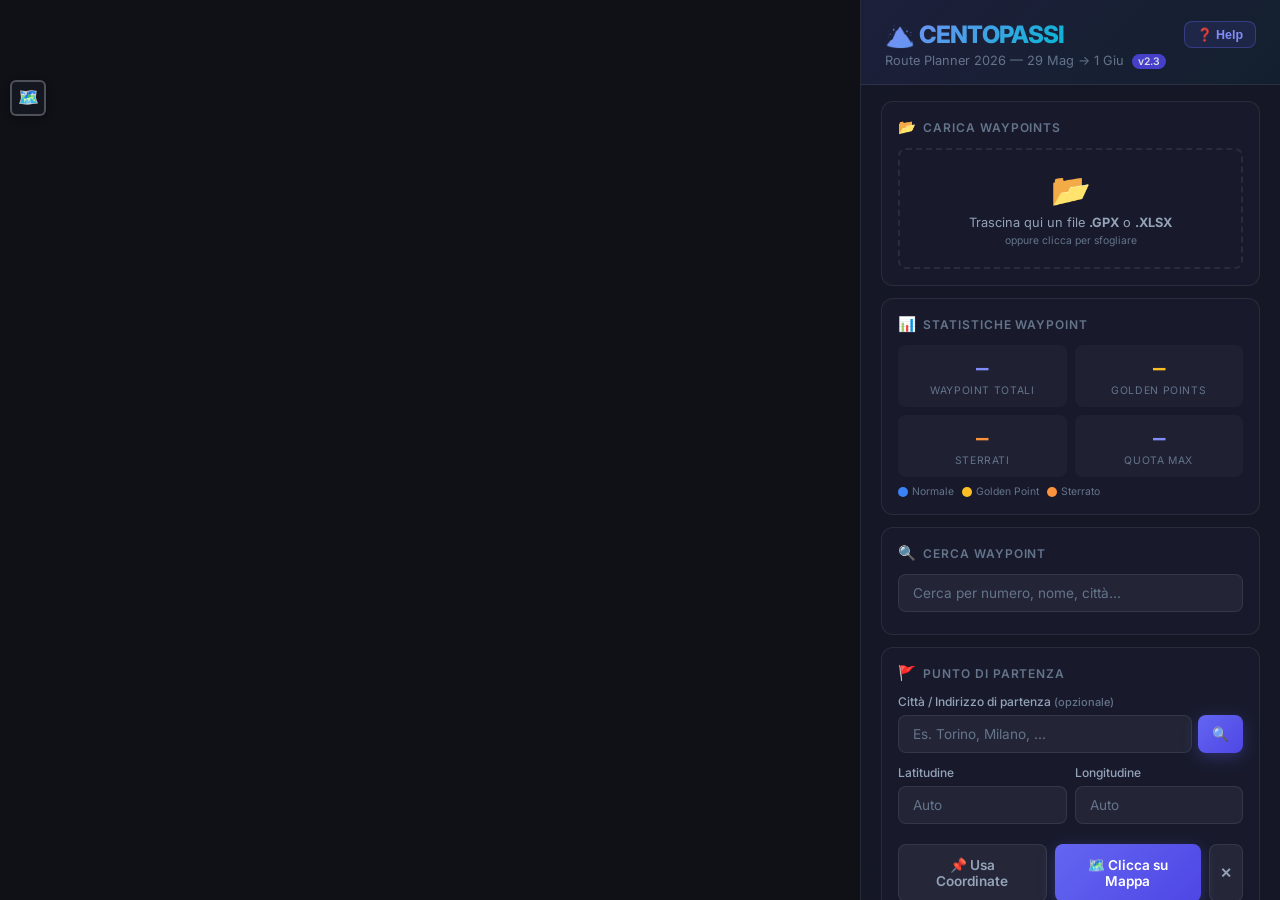
==== commit ff8cad38: "fix: errore 404 risultato — causa: 2 workers gunicorn — v2.3 CAUSA RADICE del 404:   gunicorn --work" ====
--- a/templates/index.html
+++ b/templates/index.html
@@ -50,7 +50,7 @@
                         ❓ Help
                     </button>
                 </div>
-                <div class="subtitle">Route Planner 2026 — 29 Mag → 1 Giu <span class="version-badge">v2.2</span></div>
+                <div class="subtitle">Route Planner 2026 — 29 Mag → 1 Giu <span class="version-badge">v2.3</span></div>
             </div>
 
             <div class="sidebar-content">
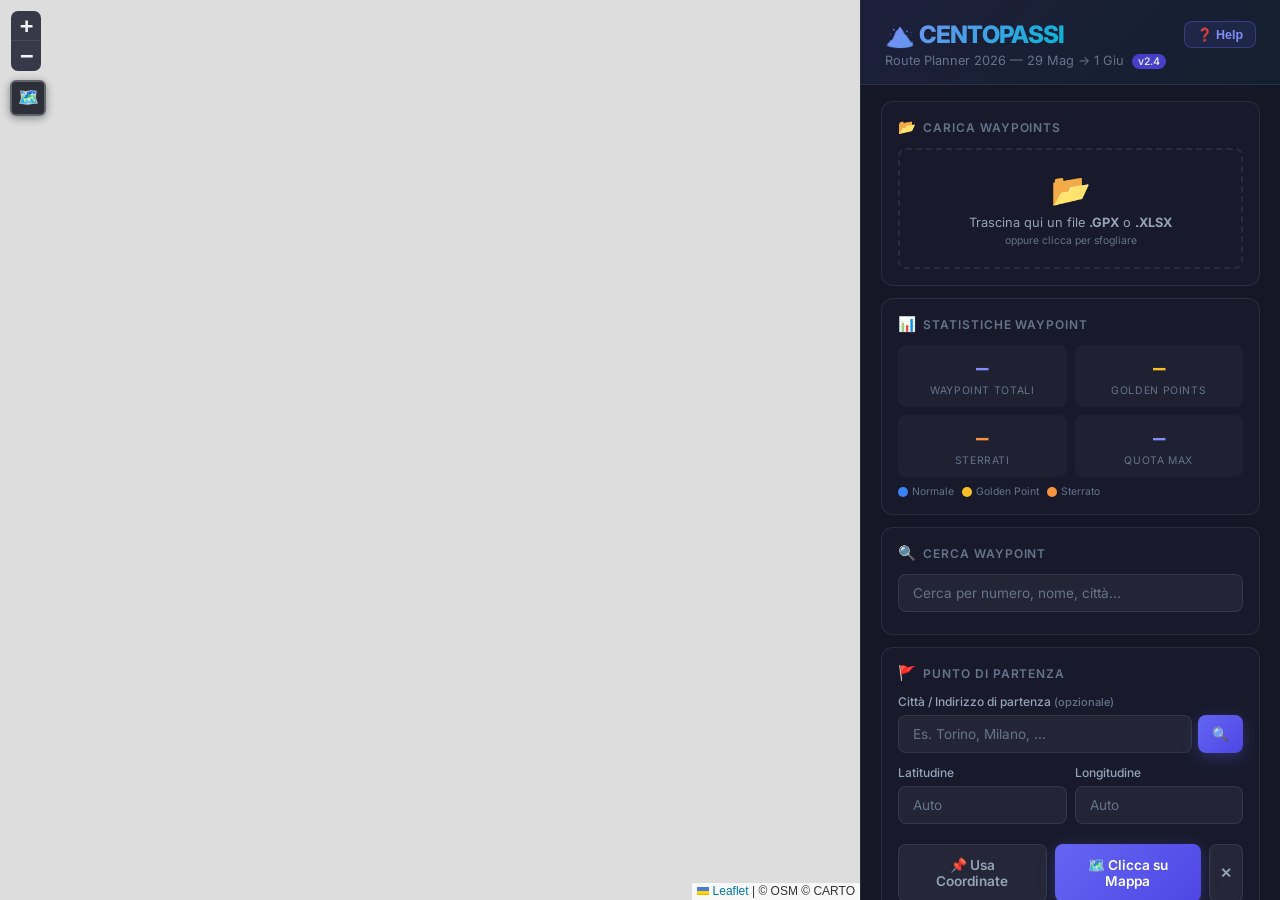
==== commit 016b59dd: "fix: 404 source map Leaflet + timeout Render + polling — v2.4 - static/js/leaflet.js: rimossa riga s" ====
--- a/templates/index.html
+++ b/templates/index.html
@@ -50,7 +50,7 @@
                         ❓ Help
                     </button>
                 </div>
-                <div class="subtitle">Route Planner 2026 — 29 Mag → 1 Giu <span class="version-badge">v2.3</span></div>
+                <div class="subtitle">Route Planner 2026 — 29 Mag → 1 Giu <span class="version-badge">v2.4</span></div>
             </div>
 
             <div class="sidebar-content">
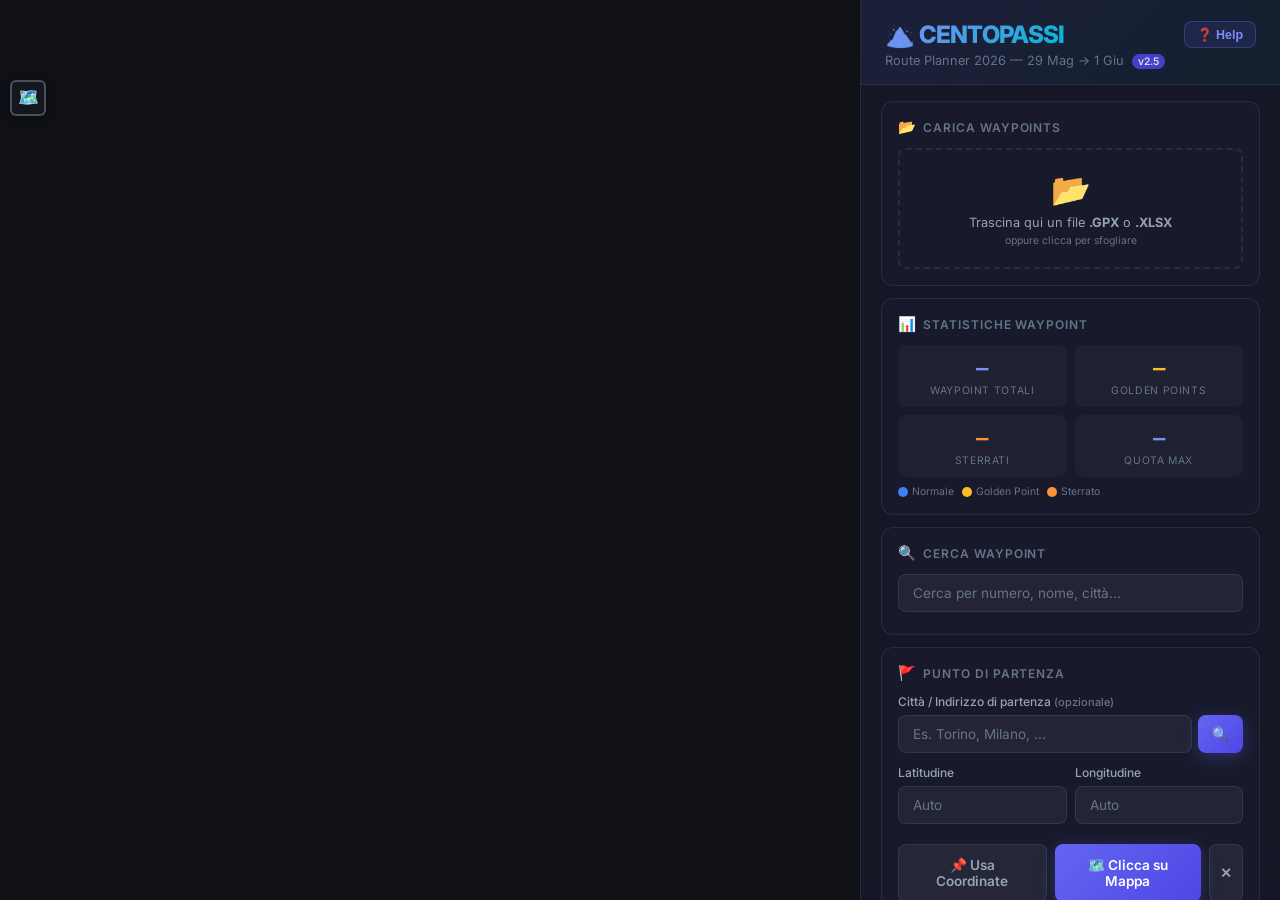
==== commit 3c566686: "feat: bottone ⏹ Stop accanto a Calcola Percorso — v2.5 - templates/index.html: bottone Stop rosso af" ====
--- a/templates/index.html
+++ b/templates/index.html
@@ -50,7 +50,7 @@
                         ❓ Help
                     </button>
                 </div>
-                <div class="subtitle">Route Planner 2026 — 29 Mag → 1 Giu <span class="version-badge">v2.4</span></div>
+                <div class="subtitle">Route Planner 2026 — 29 Mag → 1 Giu <span class="version-badge">v2.5</span></div>
             </div>
 
             <div class="sidebar-content">
@@ -222,9 +222,14 @@
                         <label for="check-roads">🤖 Verifica chiusure stradali (Claude AI)</label>
                     </div>
                     
-                    <button class="btn btn-primary" id="btn-optimize" disabled>
-                        🚀 Calcola Percorso
-                    </button>
+                    <div style="display:flex;gap:8px;">
+                        <button class="btn btn-primary" id="btn-optimize" disabled style="flex:1;">
+                            🚀 Calcola Percorso
+                        </button>
+                        <button class="btn btn-stop" id="btn-stop" style="display:none;" title="Ferma l'elaborazione">
+                            ⏹ Stop
+                        </button>
+                    </div>
                     
                     <div class="progress-container" id="progress-container">
                         <div class="progress-bar-bg" id="progress-bar-bg" data-percent="0%">
--- a/static/css/style.css
+++ b/static/css/style.css
@@ -473,6 +473,21 @@
     color: var(--text-primary);
 }
 
+.btn-stop {
+    background: linear-gradient(135deg, #ef4444, #b91c1c);
+    color: white;
+    border: none;
+    padding: 10px 16px;
+    font-weight: 600;
+    letter-spacing: .02em;
+    white-space: nowrap;
+}
+
+.btn-stop:hover {
+    background: linear-gradient(135deg, #f87171, #ef4444);
+    transform: translateY(-1px);
+}
+
 .btn-success {
     background: linear-gradient(135deg, var(--success), #16a34a);
     color: white;
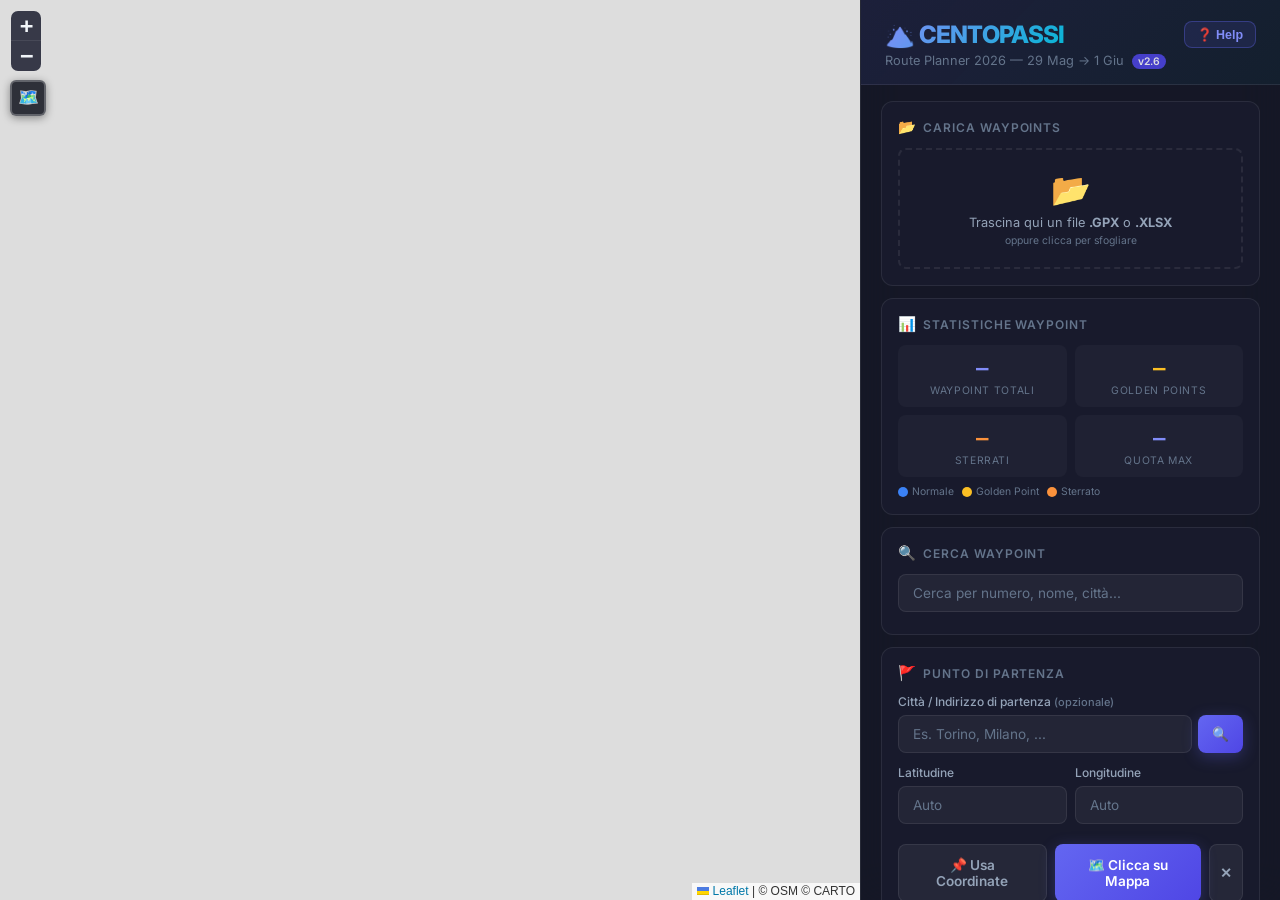
==== commit c03a4e06: "fix: funzione poll mancante + performance ottimizzatore — v2.6 BUGFIX CRITICO: dichiarazione 'async " ====
--- a/templates/index.html
+++ b/templates/index.html
@@ -50,7 +50,7 @@
                         ❓ Help
                     </button>
                 </div>
-                <div class="subtitle">Route Planner 2026 — 29 Mag → 1 Giu <span class="version-badge">v2.5</span></div>
+                <div class="subtitle">Route Planner 2026 — 29 Mag → 1 Giu <span class="version-badge">v2.6</span></div>
             </div>
 
             <div class="sidebar-content">
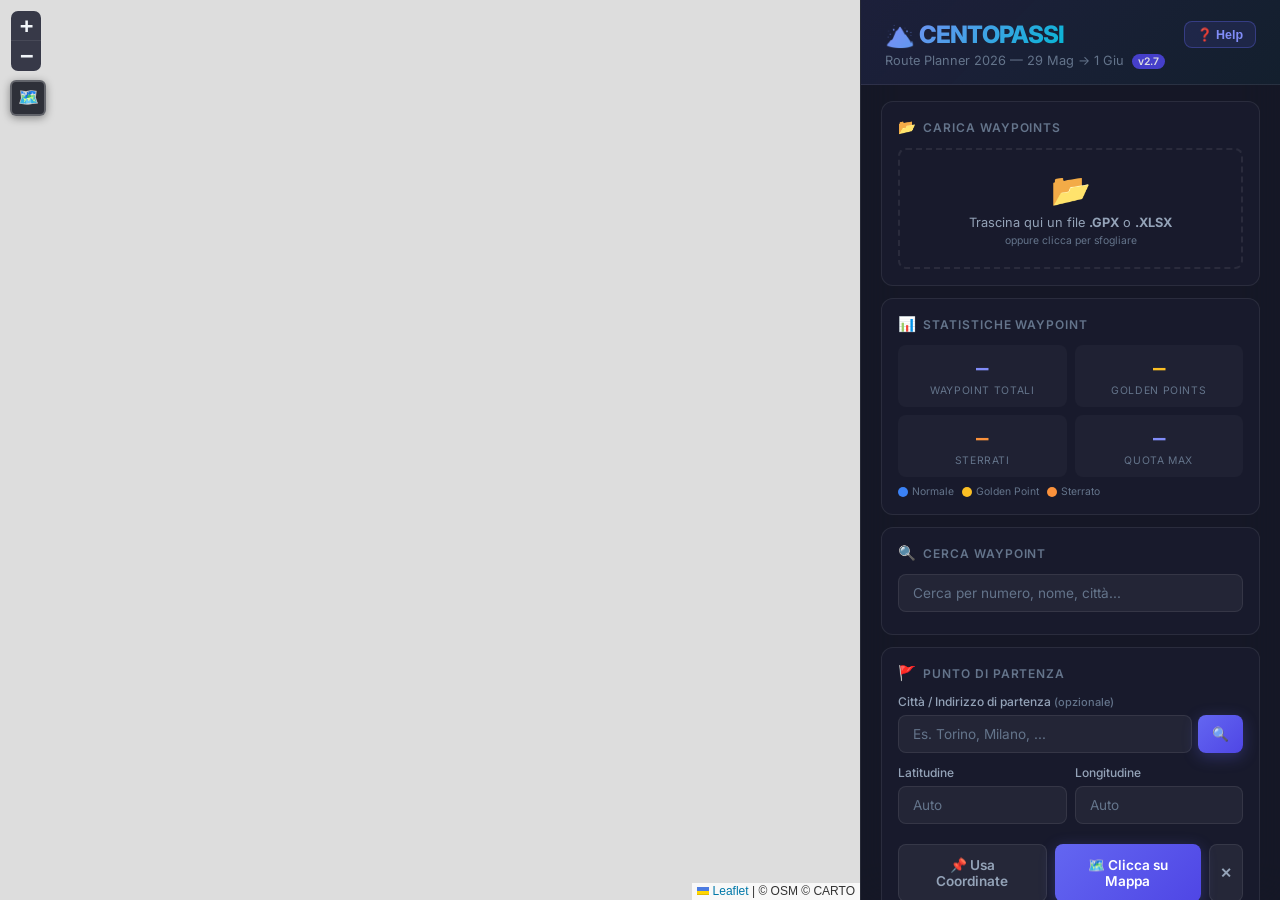
==== commit e94d7ec7: "fix: watchdog timeout troppo basso durante OSRM — v2.7 CAUSA ERRORE: OPTIMIZATION_TIMEOUT_SEC=90s sc" ====
--- a/templates/index.html
+++ b/templates/index.html
@@ -50,7 +50,7 @@
                         ❓ Help
                     </button>
                 </div>
-                <div class="subtitle">Route Planner 2026 — 29 Mag → 1 Giu <span class="version-badge">v2.6</span></div>
+                <div class="subtitle">Route Planner 2026 — 29 Mag → 1 Giu <span class="version-badge">v2.7</span></div>
             </div>
 
             <div class="sidebar-content">
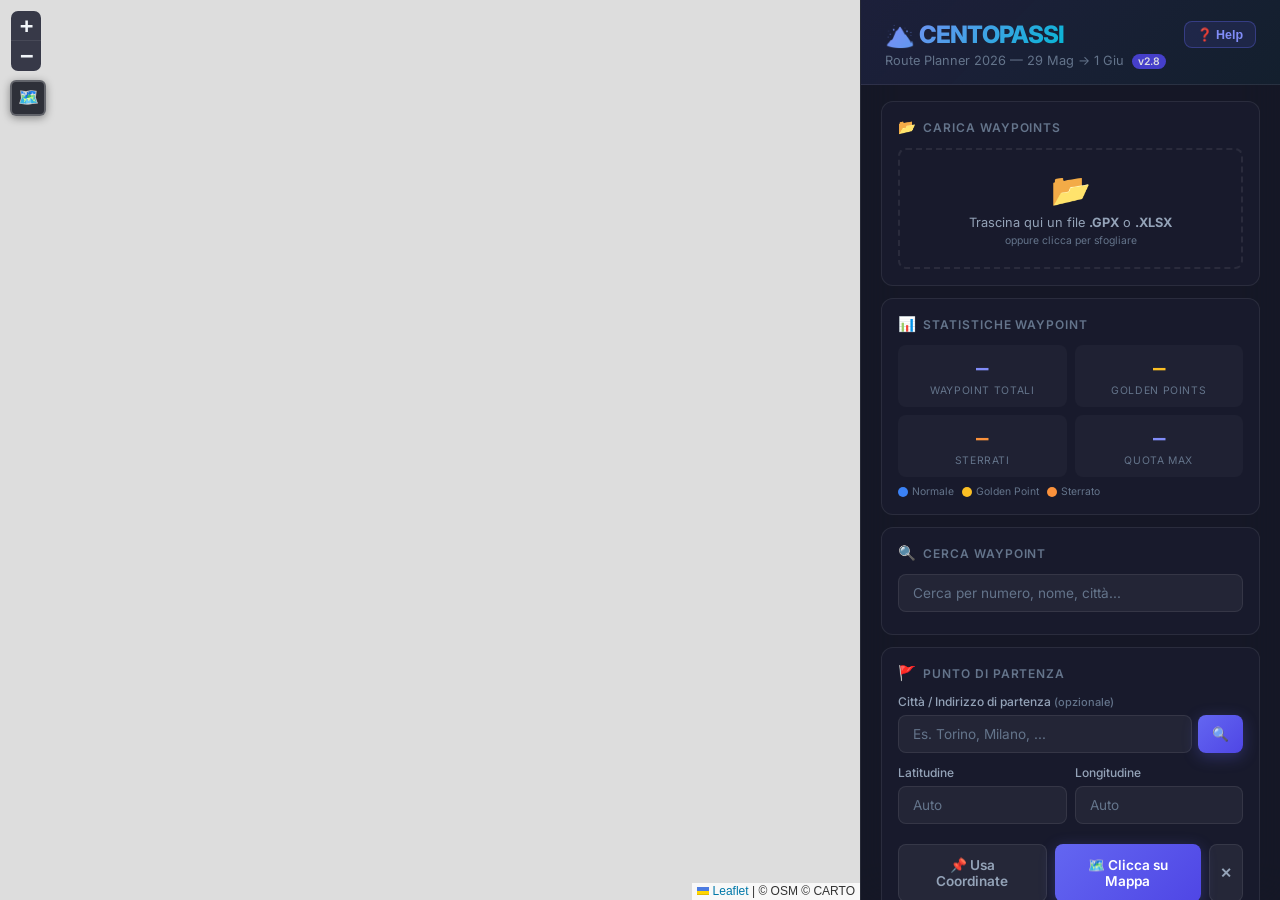
==== commit 5ca3a09f: "fix: riscritta pollOptimizationStatus — barra avanzamento — v2.8 La funzione aveva accumulato troppi" ====
--- a/templates/index.html
+++ b/templates/index.html
@@ -50,7 +50,7 @@
                         ❓ Help
                     </button>
                 </div>
-                <div class="subtitle">Route Planner 2026 — 29 Mag → 1 Giu <span class="version-badge">v2.7</span></div>
+                <div class="subtitle">Route Planner 2026 — 29 Mag → 1 Giu <span class="version-badge">v2.8</span></div>
             </div>
 
             <div class="sidebar-content">
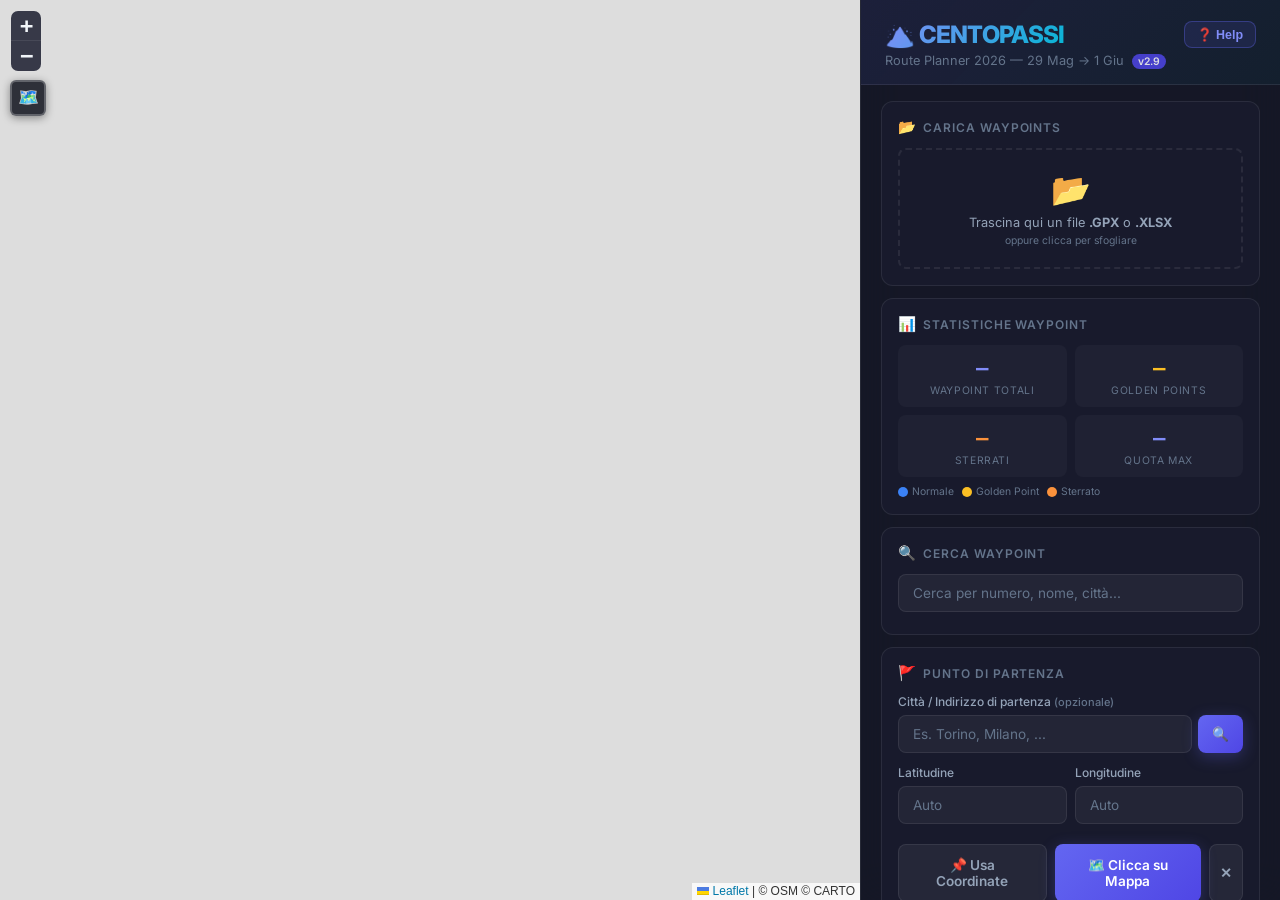
==== commit 4a6a51f1: "fix: riduzione JSON payload segmenti 66% — v2.9 CAUSA BLOCCO: JSON risposta troppo grande. Ogni segm" ====
--- a/templates/index.html
+++ b/templates/index.html
@@ -50,7 +50,7 @@
                         ❓ Help
                     </button>
                 </div>
-                <div class="subtitle">Route Planner 2026 — 29 Mag → 1 Giu <span class="version-badge">v2.8</span></div>
+                <div class="subtitle">Route Planner 2026 — 29 Mag → 1 Giu <span class="version-badge">v2.9</span></div>
             </div>
 
             <div class="sidebar-content">
